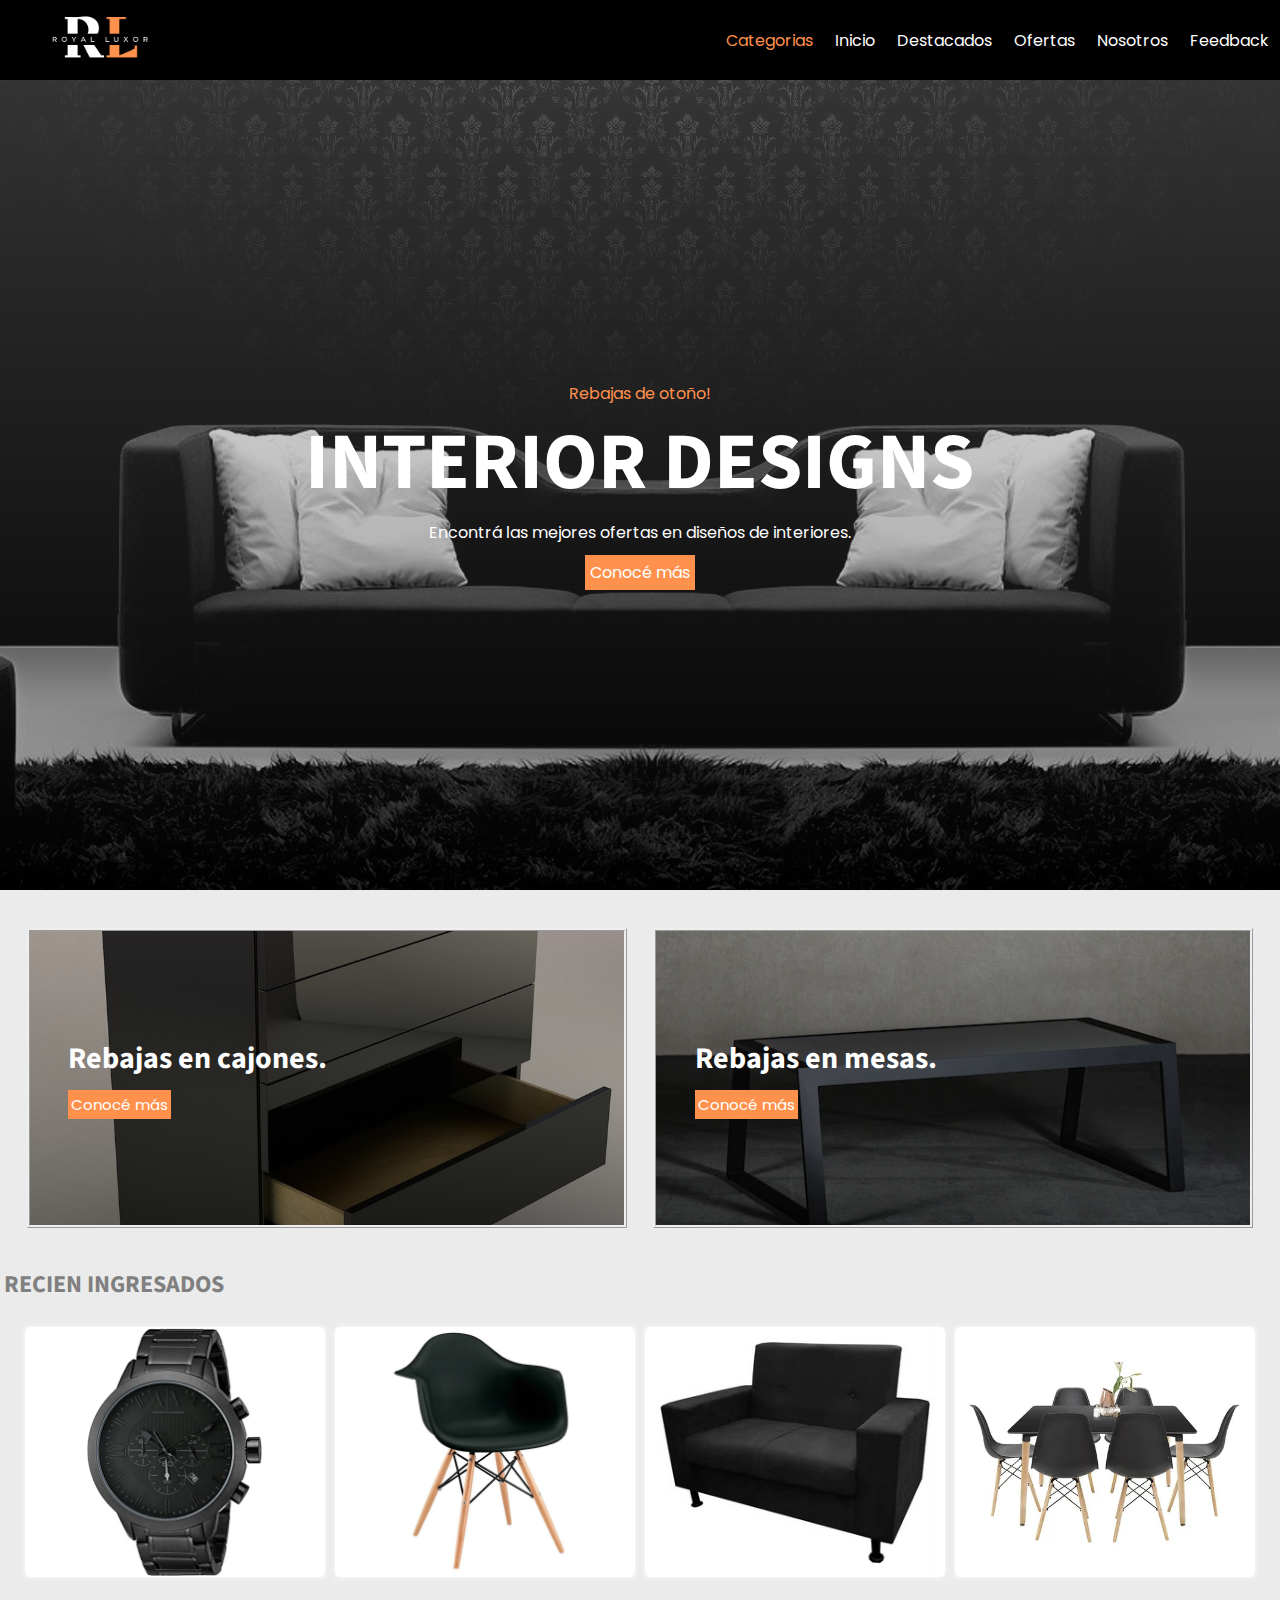
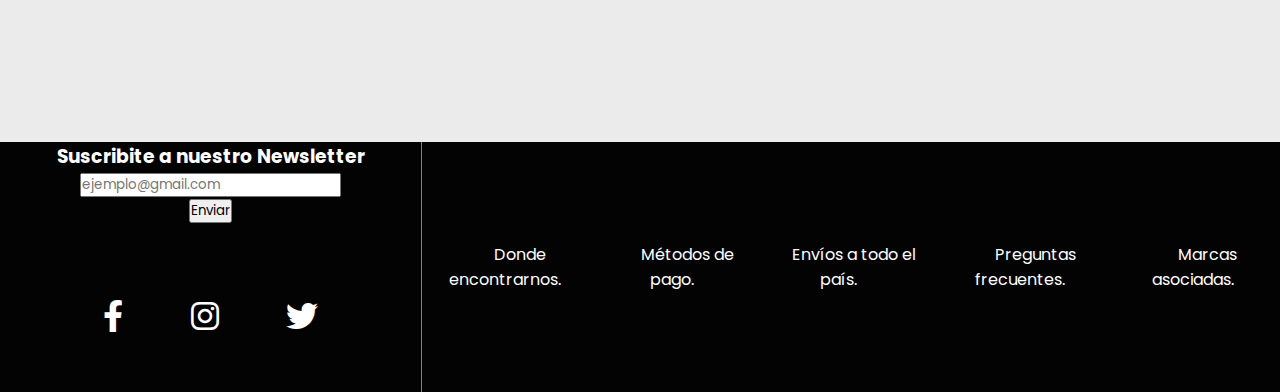
==== index.html @ 0d9951fa "Primer commit" ====
<!DOCTYPE html>
<html lang="en">

<head>
    <meta charset="UTF-8">
    <meta http-equiv="X-UA-Compatible" content="IE=edge">
    <meta name="viewport" content="width=device-width, initial-scale=1.0">
    <title>Document</title>
    <link rel="stylesheet" href="./estilos/style.css">
    <link rel="stylesheet" href="./fontawesome-free-6.1.1-web/css/all.css">
</head>

<body>
    <div class="grid-container">
        <header class="header">
            <figure>
                <a href="index.html"><img src="./img/logo.png" alt="logoNav"></a>
            </figure>
            <nav>
                <ul>
                    <li>
                        <a class="categorias" href="#">Categorias</a>
                    <li>
                        <a href="index.html">Inicio</a>
                    </li>
                    <li>
                        <a href="./secciones/destacados.html">Destacados</a>
                    </li>
                    <li>
                        <a href="./secciones/ofertas.html">Ofertas</a>
                    </li>
                    <li>
                        <a href="./secciones/nosotros.html">Nosotros</a>
                    </li>
                    <li>
                        <a href="./secciones/feedback.html">Feedback</a>
                    </li>
                </ul>
            </nav>
        </header>


        <main class="main">
            <section class="portada">
                <p class="textoArriba">Rebajas de otoño!</p>
                <h1>INTERIOR DESIGNS</h1>
                <p class="textoAbajo">Encontrá las mejores ofertas en diseños de interiores.</p>
                <a href="./secciones/destacados.html">Conocé más</a>
            </section>

            <div class="container">

                <section class="rebajas">
                    <div class="cajones">
                        <h2>Rebajas en cajones.</h2>
                        <a href="./secciones/destacados.html">Conocé más</a>
                    </div>

                    <div class="mesas">
                        <h2>Rebajas en mesas.</h2>
                        <a href="./secciones/destacados.html">Conocé más</a>
                    </div>
                </section>

                <div class="recienIngresados">
                    <h2>RECIEN INGRESADOS</h2>
                    <div class="carruselIngresados">
                        <div class="item-carrusel-1"></div>
                        <div class="item-carrusel-2"></div>
                        <div class="item-carrusel-3"></div>
                        <div class="item-carrusel-4"></div>
                    </div>
                </div>
            </div>
        </main>


        <footer class="footer">
            <div class="newsletter">
                <div class="newsletter-y-formulario">
                    <h3>Suscribite a nuestro Newsletter</h3>
                    <form action="#">
                        <label for="email">
                            <input type="email" placeholder="ejemplo@gmail.com" name="email"><br>
                            <input type="submit" value="Enviar">
                        </label>
                    </form>
                </div>

                <ul class="iconosFooter">
                    <a href=""><i class="fa-brands fa-facebook-f fa-2x"></i></a>
                    <a href=""><i class="fa-brands fa-instagram fa-2x"></i></a>
                    <a href=""><i class="fa-brands fa-twitter fa-2x"></i></a>
                </ul>
            </div>

            <ul>
                <li><a href="./secciones/nosotros.html">Donde encontrarnos.</a></li>
                <li><a href="">Métodos de pago.</a></li>
                <li><a href="">Envíos a todo el país.</a></li>
                <li><a href="">Preguntas frecuentes.</a></li>
                <li><a href="">Marcas asociadas.</a></li>
            </ul>
        </footer>
    </div>
</body>

</html>
---- estilos/style.css ----
@import url('https://fonts.googleapis.com/css2?family=Poppins:wght@200&display=swap');
@import url('https://fonts.googleapis.com/css2?family=Righteous&family=Roboto+Mono:ital,wght@1,100&family=Source+Sans+Pro:wght@300&display=swap');

:root{
    --colorNaranja: rgba(255,145,77,255);
}

*{
    padding: 0;
    margin: 0;
    box-sizing: border-box;
    font-family: 'Poppins', sans-serif;
}

body{
    background-color:#ebebeb;
}

.grid-container{
    display: grid;
    grid-template-columns: 1fr 1fr 1fr; 
    grid-template-rows: 0.4fr auto 0.5fr;
    grid-template-areas: 
    "header header header"
    "main main main"
    "footer footer footer"
    ;
}

/* ------------------- BARRA DE NAVEGACION -------------------*/

.header{
    grid-area: header;
    display: flex;
    justify-content: space-between;
    align-items: center;
    background-color: black;
    height: 80px;
    width: 100%;
    top: 0;
    position: sticky;
}

.header figure img{
    width: 200px;
    height: 200px;
}

.header nav ul{
    display: flex;
    list-style: none;
}

.header nav ul li{
    position: relative;
}

.header nav ul li::before{
    content: "";
    height: 3px;
    width: 0%;
    background: rgba(255,145,77,255);
    position: absolute;
    left: 0;
    bottom: -8px;
    transition: 0.4s ease-out;
}

.header nav ul li:hover::before{
    width: 100%;
}

.header nav ul li a{
    text-decoration: none;
    border: 1px solid black;
    color: white;
    margin: 10px;
}

.header nav ul li .categorias{
    color: var(--colorNaranja);
}

/* ------------------- BODY ------------------- */
/* -----INDEX----- */
.main{
    grid-area: main;
}

.portada{
    background-image: linear-gradient(rgba(255,255,255,0.20), rgba(0,0,0,0.500)), url(../img/portada.jpg);
    width: 100%;
    height: 90vh;
    flex-wrap: nowrap;
    background-position: bottom;
    background-repeat: no-repeat; 
    display: flex;
    flex-direction: column;
    justify-content: center;
    align-items: center;
}

.portada h1{
    display: flex;
    color: white;
    font-family: 'Source Sans Pro', sans-serif;
    font-size: 80px;
}

.portada .textoArriba{
    color: var(--colorNaranja);
}

.portada .textoAbajo{
    color: white;
}

.portada a{
    text-decoration: none;
    color: white;
    text-align: center;
    padding: 5px;
    background-color: rgba(255,145,77,255);
    margin-top: 10px;
    transition: 0.5s;
}
.portada a:hover{
    transform: scale(0.93);
}

.rebajas{
    display: flex;
    justify-content: space-evenly;
    align-items: center;
    width: 100%;
    flex-wrap: wrap;
    padding-top: 3%;
    padding-bottom: 3%;
}

.rebajas > div{
    display: flex;
    flex-direction: column;
    justify-content: center;
    align-items: flex-start;
    background-size: cover;
    background-repeat: no-repeat;
    background-position: center;
    width: 600px;
    height: 300px;
    padding-left: 3%;
    border-style: ridge;
}

.rebajas .cajones{
    background-image: linear-gradient(rgba(255,255,255,0.01), rgba(0,0,0,0.500)), url(../img/cajon.jpg);
    background-size: cover;
}

.rebajas .mesas{
    background-image: linear-gradient(rgba(255,255,255,0.01), rgba(0,0,0,0.500)), url(../img/mesa.webp);
    background-size: cover;
}

.rebajas h2{
    color: white;
    font-family: 'Source Sans Pro', sans-serif;
    font-size: 30px;
}

.rebajas a{
    text-decoration: none;
    font-size: 15px;
    color: white;
    position: bottom;
    padding: 3px;
    background-color: var(--colorNaranja);
    margin-top: 10px;
    transition: 0.5s;
}

.rebajas a:hover{
    transform: scale(0.93);
}

.carruselIngresados{
    padding-top: 20px;
    display: flex;
    justify-content: center;
    flex-flow: wrap;
}

.carruselIngresados > div{
    flex-wrap: wrap;
    width: 300px;
    height: 250px;
    background-size:contain;
    background-repeat: no-repeat;
    background-position: center;
    background-color: white;
    border: 0.5px solid white;
    margin: 5px;
    border-radius: 5px;
    box-shadow: 0px 0px 5px 0.5px ghostwhite;
    padding: 2px;
}

.recienIngresados h2{
    color: gray;
    font-family: 'Source Sans Pro', sans-serif;
    margin-left: 4px;
}

.carruselIngresados .item-carrusel-1{
    background-image: url("../img/carruselRecienIngresados/reloj.jpg");
}

.carruselIngresados .item-carrusel-2{
    background-image: url("../img/carruselRecienIngresados/silla\ minimalista.jpg");
}

.carruselIngresados .item-carrusel-3{
    background-image: url("../img/carruselRecienIngresados/sillon\ individual.jpg");
}

.carruselIngresados .item-carrusel-4{
    background-image: url("../img/carruselRecienIngresados/set\ mesa.webp");
}

/* -----DESTACADOS----- */

.mainDestacados{
    grid-area: main;
}

.containerDestacados{
    width: 100%;
    max-width: 100%;
    margin: auto;
    margin-top: 60px;
    margin-bottom: 60px;
    display: grid;
    grid-template-columns: repeat(3, 1fr);
    grid-template-rows: 500px 500px 500px;
    grid-gap: 20px;
}

.containerDestacados .galeriaDestacados div{
    width: 100%;
    height: 100%;
    background-size:contain;
    background-repeat: no-repeat;
    background-position: center;
}

.imagenDestacados1{
    background-image: url("../img/imagenesDestacados/683765007622_1.png");
}
.imagenDestacados2{
    background-image: url("../img/imagenesDestacados/aparador.jpg");
}
.imagenDestacados3{
    background-image: url("../img/imagenesDestacados/biblioteca.jpg");
}
.imagenDestacados4{
    background-image: url("../img/imagenesDestacados/cajonesMinimalistas.jpg");
}
.imagenDestacados5{
    background-image: url("../img/imagenesDestacados/mesaFlotante.jpg");
}
.imagenDestacados6{
    background-image: url("../img/imagenesDestacados/mesita.jpg");
}
.imagenDestacados7{
    background-image: url("../img/imagenesDestacados/mueblesBlanco.jpg");
}
.imagenDestacados8{
    background-image: url("../img/imagenesDestacados/repisas.jpg");
}
.imagenDestacados9{
    background-image: url("../img/imagenesDestacados/muebleBlancoMinimal.jpg");
}


/* ------------------- FOOTER ------------------- */
.footer{
    grid-area: footer;
    display: flex;
    justify-content: space-between;
    text-align: center;
    width: 100%;
    bottom: 100;
    height: 250px;
    margin-top: 100px;
}

.footer ul{
    display: flex;
    list-style: none;
}

.footer ul li a{
    text-decoration: none;
    padding: 15px;
}

.footer h3{
    color: white;
}

.footer .newsletter{
    display: flex;
    flex-direction: column;
    align-items: center;
    background-color: #040303;
    width: 33%;
    border-right: 1px solid grey;
}

.footer ul{
    display: flex;
    justify-content: start;
    align-items: center;
    list-style: none;
    background-color: #040303;
    width: 67%;
    height: 100%;
}

.footer ul li a{
    text-decoration: none;
    color: white;
}

.footer .iconosFooter {
    padding-top: 5%;
    display: flex;
    justify-content: space-around;
    align-items: center;
}

.footer .iconosFooter i{
    text-decoration: none;
    list-style: none;
    color: white;
}

.footer .iconosFooter i:hover{
    color: var(--colorNaranja);
    transition: 0.5s ease-out;
}

.carruselIngresados > div:hover{
    box-shadow: 0 0 10px rgba(0 , 0, 0, 0.20);
}

/* ------------------- MEDIA QUERIES ------------------- */

@media screen and (max-width:816px) {
    
    .header{
        flex-direction: column;
        align-items: center;
        height: auto;
        position: relative;
    }

    .header nav ul{
        flex-direction: column;
    }

    .header nav ul li{
        display: flex;
        width: 100vw;
    }

    .header figure img{
        width: 190px;
        height: 190px;
    }

    .header nav ul li a{
        padding: 2px;
        background-color:rgba(255,145,77,255);
        width: 100%;
        text-align: center;
        border-radius: 15px;
    }
    .header nav ul li a:active{
        transform: scale(0.97);
    }

    .header nav ul li .categorias{
        background-color: white;
        color: black;
    }

    .portada h1{
        font-size: 60px;
    }

    .rebajas{
        display: flex;
        flex-direction: column;
        align-items: center;
    }

    .rebajas > div{
        width: 400px;
        height: 200px;
    }

    .rebajas h2{
        font-size: 20px;
    }

    .rebajas a{
        font-size: 10px;
    }

    .recienIngresados h2{
        font-size: 25px;
    }

    .carruselIngresados > div{
        padding-bottom: 2px;
        display: flex;
        width: 250px;
        height: 200px;
    }

    .footer{
        flex-direction: column;
        justify-content: center;
        height: auto;
    }

    .footer ul{
        padding-top: 1%;
        flex-direction: column;
        justify-content: center;
        width: 100%;
    }

    .footer ul li{
        display: flex;
    }

    .footer .newsletter{
        padding-top: 1%;
        width: auto;
    }

    .footer .iconosFooter {
        flex-direction: row;
        width: 40%;
        align-items: center;
        padding-top: 2%;
        padding-bottom: 3%;
    }
 }


 @media screen and (max-width:620px) {
     .galeriaDestacados{
        padding-top: 5px;
        width: 100%;
     }

    .galeriaDestacados > div{
        width: 250px;
        height: 250px;
    }
 }


 @media screen and (max-width:480px){
    .portada h1{
        font-size: 40px;
    }

    .rebajas > div{
        width: 350px;
        height: 175px;
    }
}


@media screen and (max-width:417px){
    .portada .textoAbajo{
        text-align: center;
    }
}
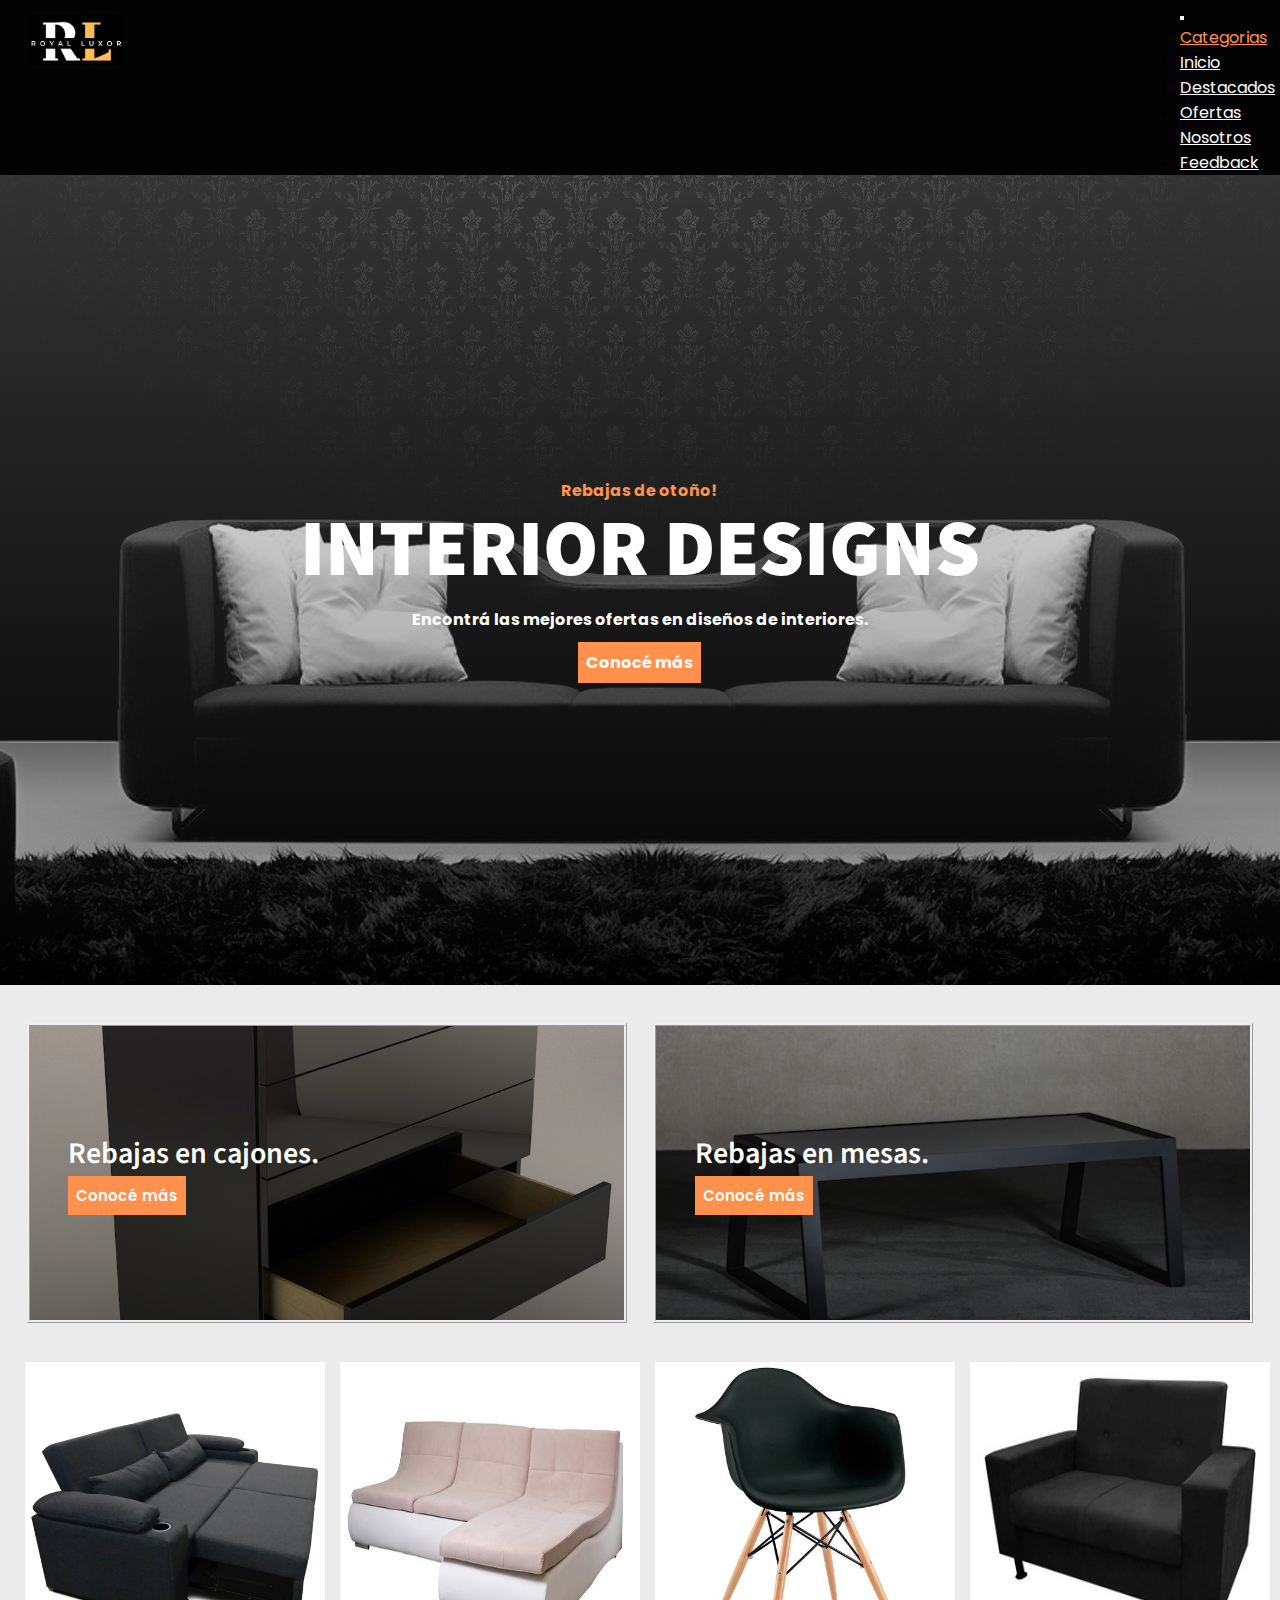
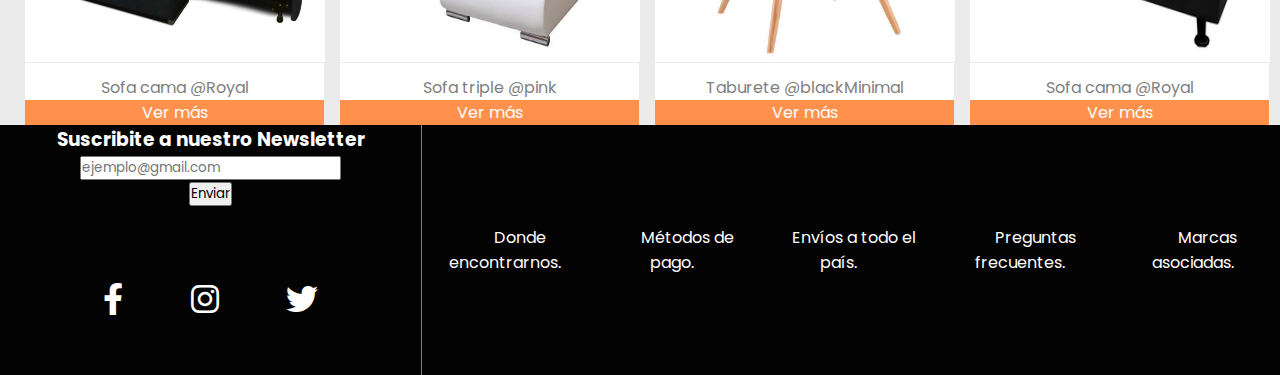
==== commit 315db561: "aplicando boostrap y mas" ====
--- a/index.html
+++ b/index.html
@@ -6,6 +6,8 @@
     <meta http-equiv="X-UA-Compatible" content="IE=edge">
     <meta name="viewport" content="width=device-width, initial-scale=1.0">
     <title>Document</title>
+    <link href="https://cdn.jsdelivr.net/npm/bootstrap@5.2.0-beta1/dist/css/bootstrap.min.css" rel="stylesheet"
+        integrity="sha384-0evHe/X+R7YkIZDRvuzKMRqM+OrBnVFBL6DOitfPri4tjfHxaWutUpFmBp4vmVor" crossorigin="anonymous">
     <link rel="stylesheet" href="./estilos/style.css">
     <link rel="stylesheet" href="./fontawesome-free-6.1.1-web/css/all.css">
 </head>
@@ -13,32 +15,47 @@
 <body>
     <div class="grid-container">
         <header class="header">
-            <figure>
-                <a href="index.html"><img src="./img/logo.png" alt="logoNav"></a>
-            </figure>
-            <nav>
-                <ul>
-                    <li>
-                        <a class="categorias" href="#">Categorias</a>
-                    <li>
-                        <a href="index.html">Inicio</a>
-                    </li>
-                    <li>
-                        <a href="./secciones/destacados.html">Destacados</a>
-                    </li>
-                    <li>
-                        <a href="./secciones/ofertas.html">Ofertas</a>
-                    </li>
-                    <li>
-                        <a href="./secciones/nosotros.html">Nosotros</a>
-                    </li>
-                    <li>
-                        <a href="./secciones/feedback.html">Feedback</a>
-                    </li>
-                </ul>
+            <a href="./index.html">
+                <img src="./img/logoSobreNegro.png" alt="">
+            </a>
+            <nav class="navbar navbar-expand-lg">
+                <div class="container-fluid">
+                    <button class="navbar-toggler bg-light" id="boton" type="button" data-bs-toggle="collapse"
+                        data-bs-target="#navbarNav" aria-controls="navbarNav" aria-expanded="false"
+                        aria-label="Toggle navigation">
+                        <span class="navbar-toggler-icon"></span>
+                    </button>
+                    <div class="collapse navbar-collapse" id="navbarNav">
+                        <ul class="navbar-nav">
+                            <li class="nav-item">
+                                <a class="nav-link active" id="link-a-navbar-categorias" aria-current="page"
+                                    href="#">Categorias</a>
+                            </li>
+                            <li class="nav-item">
+                                <a class="nav-link active" id="link-a-navbar" aria-current="page"
+                                    href="./index.html">Inicio</a>
+                            </li>
+                            <li class="nav-item">
+                                <a class="nav-link active" id="link-a-navbar" aria-current="page"
+                                    href="./secciones/destacados.html">Destacados</a>
+                            </li>
+                            <li class="nav-item">
+                                <a class="nav-link active" id="link-a-navbar" aria-current="page"
+                                    href="./secciones/ofertas.html">Ofertas</a>
+                            </li>
+                            <li class="nav-item">
+                                <a class="nav-link active" id="link-a-navbar" aria-current="page"
+                                    href="./secciones/nosotros.html">Nosotros</a>
+                            </li>
+                            <li class="nav-item">
+                                <a class="nav-link active" id="link-a-navbar" aria-current="page"
+                                    href="./secciones/feedback.html">Feedback</a>
+                            </li>
+                        </ul>
+                    </div>
+                </div>
             </nav>
         </header>
-
 
         <main class="main">
             <section class="portada">
@@ -48,8 +65,7 @@
                 <a href="./secciones/destacados.html">Conocé más</a>
             </section>
 
-            <div class="container">
-
+            <div class="container-xxl">
                 <section class="rebajas">
                     <div class="cajones">
                         <h2>Rebajas en cajones.</h2>
@@ -62,16 +78,126 @@
                     </div>
                 </section>
 
-                <div class="recienIngresados">
-                    <h2>RECIEN INGRESADOS</h2>
-                    <div class="carruselIngresados">
-                        <div class="item-carrusel-1"></div>
-                        <div class="item-carrusel-2"></div>
-                        <div class="item-carrusel-3"></div>
-                        <div class="item-carrusel-4"></div>
-                    </div>
+
+                <div class="carrusel-index">
+                    <ul>
+                        <li>
+                            <img src="img/carruselRecienIngresados/cama-matrimonio.webp">
+                            <div class="descripcion-carrusel">
+                                <p>Sofa cama @Royal</p>
+                                <a href="">Ver más</a>
+                            </div>
+                        </li>
+                        <li>
+                            <img src="img/carruselRecienIngresados/sofa-triple-rosa.jpg">
+                            <div class="descripcion-carrusel">
+                                <p>Sofa triple @pink</p>
+                                <a href="">Ver más</a>
+                            </div>
+                        </li>
+                        <li>
+                            <img src="img/carruselRecienIngresados/silla minimalista.jpg">
+                            <div class="descripcion-carrusel">
+                                <p>Taburete @blackMinimal</p>
+                                <a href="">Ver más</a>
+                            </div>
+                        </li>
+                        <li>
+                            <img src="img/carruselRecienIngresados/sillon individual.jpg">
+                            <div class="descripcion-carrusel">
+                                <p>Sofa cama @Royal</p>
+                                <a href="">Ver más</a>
+                            </div>
+                        </li>
+                        <li>
+                            <img src="img/carruselRecienIngresados/sofa-cama-marron.jpg">
+                            <div class="descripcion-carrusel">
+                                <p>Sofa cama @Royal</p>
+                                <a href="">Ver más</a>
+                            </div>
+                        </li>
+                        <li>
+                            <img src="img/carruselRecienIngresados/tabureteMinimalista.png">
+                            <div class="descripcion-carrusel">
+                                <p>Sofa cama @Royal</p>
+                                <a href="">Ver más</a>
+                            </div>
+                        </li>
+                        <li>
+                            <img src="img/carruselRecienIngresados/silla-azul.jpg">
+                            <div class="descripcion-carrusel">
+                                <p>Sofa cama @Royal</p>
+                                <a href="">Ver más</a>
+                            </div>
+                        </li>
+                        <li>
+                            <img src="img/carruselRecienIngresados/silla-negra.webp">
+                            <div class="descripcion-carrusel">
+                                <p>Sofa cama @Royal</p>
+                                <a href="">Ver más</a>
+                            </div>
+                        </li>
+                        <li>
+                            <img src="img/carruselRecienIngresados/silla-tapizada.webp">
+                            <div class="descripcion-carrusel">
+                                <p>Sofa cama @Royal</p>
+                                <a href="">Ver más</a>
+                            </div>
+                        </li>
+                        <li>
+                            <img src="img/carruselRecienIngresados/sillon-negro.jpg">
+                            <div class="descripcion-carrusel">
+                                <p>Sofa cama @Royal</p>
+                                <a href="">Ver más</a>
+                            </div>
+                        </li>
+                        <li>
+                            <img src="img/carruselRecienIngresados/sillon-pequeño.webp">
+                            <div class="descripcion-carrusel">
+                                <p>Sofa cama @Royal</p>
+                                <a href="">Ver más</a>
+                            </div>
+                        </li>
+                        <li>
+                            <img src="img/carruselRecienIngresados/sillon-semigris.jpg">
+                            <div class="descripcion-carrusel">
+                                <p>Sofa cama @Royal</p>
+                                <a href="">Ver más</a>
+                            </div>
+                        </li>
+                        <li>
+                            <img src="img/carruselRecienIngresados/D_NQ_NP_747600-MLM48067577237_102021-O.jpg">
+                            <div class="descripcion-carrusel">
+                                <p>Sofa cama @Royal</p>
+                                <a href="">Ver más</a>
+                            </div>
+                        </li>
+                        <li>
+                            <img src="img/carruselRecienIngresados/cama-matrimonio.webp">
+                            <div class="descripcion-carrusel">
+                                <p>Sofa cama @Royal</p>
+                                <a href="">Ver más</a>
+                            </div>
+                        </li>
+                        <li>
+                            <img src="img/carruselRecienIngresados/sofa-cama-marron.jpg">
+                            <div class="descripcion-carrusel">
+                                <p>Sofa cama @Royal</p>
+                                <a href="">Ver más</a>
+                            </div>
+                        </li>
+                        <li>
+                            <img src="img/carruselRecienIngresados/sofa-doble.jpg">
+                            <div class="descripcion-carrusel">
+                                <p>Sofa cama @Royal</p>
+                                <a href="">Ver más</a>
+                            </div>
+                        </li>
+                    </ul>
                 </div>
+
             </div>
+
         </main>
 
 
@@ -103,6 +229,14 @@
             </ul>
         </footer>
     </div>
+
+
+
+    <script src="https://cdn.jsdelivr.net/npm/bootstrap@5.2.0-beta1/dist/js/bootstrap.bundle.min.js"
+        integrity="sha384-pprn3073KE6tl6bjs2QrFaJGz5/SUsLqktiwsUTF55Jfv3qYSDhgCecCxMW52nD2"
+        crossorigin="anonymous"></script>
+
+
 </body>
 
 </html>--- a/estilos/style.css
+++ b/estilos/style.css
@@ -1,134 +1,133 @@
 @import url('https://fonts.googleapis.com/css2?family=Poppins:wght@200&display=swap');
 @import url('https://fonts.googleapis.com/css2?family=Righteous&family=Roboto+Mono:ital,wght@1,100&family=Source+Sans+Pro:wght@300&display=swap');
 
-:root{
-    --colorNaranja: rgba(255,145,77,255);
-}
-
-*{
+:root {
+    --colorNaranja: rgba(255, 145, 77, 255);
+    --colorNegro: #040303;
+}
+
+* {
     padding: 0;
     margin: 0;
     box-sizing: border-box;
     font-family: 'Poppins', sans-serif;
 }
 
-body{
-    background-color:#ebebeb;
-}
-
-.grid-container{
+body {
+    background-color: #ebebeb;
+}
+
+.grid-container {
     display: grid;
-    grid-template-columns: 1fr 1fr 1fr; 
+    grid-template-columns: 1fr 1fr 1fr;
     grid-template-rows: 0.4fr auto 0.5fr;
-    grid-template-areas: 
-    "header header header"
-    "main main main"
-    "footer footer footer"
+    grid-template-areas:
+        "header header header"
+        "main main main"
+        "footer footer footer"
     ;
 }
 
-/* ------------------- BARRA DE NAVEGACION -------------------*/
-
-.header{
+/* ----------------------------------------------------- BARRA DE NAVEGACION -----------------------------------------------------*/
+.header {
     grid-area: header;
+    background-color: var(--colorNegro);
     display: flex;
     justify-content: space-between;
-    align-items: center;
-    background-color: black;
-    height: 80px;
-    width: 100%;
-    top: 0;
-    position: sticky;
-}
-
-.header figure img{
-    width: 200px;
-    height: 200px;
-}
-
-.header nav ul{
-    display: flex;
-    list-style: none;
-}
-
-.header nav ul li{
+}
+
+.navbar-nav li a {
+    margin-right: 5px;
+    font-family: 'Poppins', sans-serif;
+}
+
+.header img {
+    width: 93px;
+    height: 50px;
+    margin: 15px 30px;
+}
+
+#link-a-navbar {
+    color: white;
+}
+
+#link-a-navbar-categorias {
+    color: var(--colorNaranja);
+}
+
+.header nav ul li {
     position: relative;
 }
 
-.header nav ul li::before{
+.header nav ul li a::before {
     content: "";
-    height: 3px;
+    height: 2px;
     width: 0%;
-    background: rgba(255,145,77,255);
+    background: rgba(255, 145, 77, 255);
     position: absolute;
     left: 0;
-    bottom: -8px;
-    transition: 0.4s ease-out;
-}
-
-.header nav ul li:hover::before{
-    width: 100%;
-}
-
-.header nav ul li a{
-    text-decoration: none;
-    border: 1px solid black;
-    color: white;
-    margin: 10px;
-}
-
-.header nav ul li .categorias{
-    color: var(--colorNaranja);
-}
-
-/* ------------------- BODY ------------------- */
-/* -----INDEX----- */
-.main{
+    bottom: -3px;
+    transition: 0.2s ease-out;
+}
+
+.header nav ul li a:hover::before {
+    width: 100%;
+}
+
+/* ----------------------------------------------------------- BODY ----------------------------------------------------------- */
+/* ------------------------INDEX------------------------ */
+.main {
     grid-area: main;
 }
 
-.portada{
-    background-image: linear-gradient(rgba(255,255,255,0.20), rgba(0,0,0,0.500)), url(../img/portada.jpg);
+.portada {
+    background-image: linear-gradient(rgba(255, 255, 255, 0.20), rgba(0, 0, 0, 0.500)), url(../img/portada.jpg);
     width: 100%;
     height: 90vh;
     flex-wrap: nowrap;
     background-position: bottom;
-    background-repeat: no-repeat; 
+    background-repeat: no-repeat;
     display: flex;
     flex-direction: column;
     justify-content: center;
     align-items: center;
 }
 
-.portada h1{
+.portada h1 {
     display: flex;
     color: white;
     font-family: 'Source Sans Pro', sans-serif;
+    font-weight: 900;
     font-size: 80px;
 }
 
-.portada .textoArriba{
+.portada .textoArriba {
     color: var(--colorNaranja);
-}
-
-.portada .textoAbajo{
-    color: white;
-}
-
-.portada a{
+    margin-bottom: -10px;
+    font-weight: bold;
+}
+
+.portada .textoAbajo {
+    color: white;
+    font-weight: bold;
+}
+
+.portada a {
     text-decoration: none;
     color: white;
     text-align: center;
-    padding: 5px;
-    background-color: rgba(255,145,77,255);
+    padding: 8px;
+    background-color: var(--colorNaranja);
     margin-top: 10px;
     transition: 0.5s;
-}
-.portada a:hover{
+    font-weight: bold;
+}
+
+.portada a:hover {
     transform: scale(0.93);
 }
 
-.rebajas{
+.rebajas {
     display: flex;
     justify-content: space-evenly;
     align-items: center;
@@ -138,7 +137,7 @@
     padding-bottom: 3%;
 }
 
-.rebajas > div{
+.rebajas>div {
     display: flex;
     flex-direction: column;
     justify-content: center;
@@ -152,138 +151,240 @@
     border-style: ridge;
 }
 
-.rebajas .cajones{
-    background-image: linear-gradient(rgba(255,255,255,0.01), rgba(0,0,0,0.500)), url(../img/cajon.jpg);
+.rebajas .cajones {
+    background-image: linear-gradient(rgba(255, 255, 255, 0.01), rgba(0, 0, 0, 0.500)), url(../img/cajon.jpg);
     background-size: cover;
 }
 
-.rebajas .mesas{
-    background-image: linear-gradient(rgba(255,255,255,0.01), rgba(0,0,0,0.500)), url(../img/mesa.webp);
+.rebajas .mesas {
+    background-image: linear-gradient(rgba(255, 255, 255, 0.01), rgba(0, 0, 0, 0.500)), url(../img/mesa.webp);
     background-size: cover;
 }
 
-.rebajas h2{
+.rebajas h2 {
     color: white;
     font-family: 'Source Sans Pro', sans-serif;
     font-size: 30px;
-}
-
-.rebajas a{
+    font-weight: 600;
+}
+
+.rebajas a {
     text-decoration: none;
     font-size: 15px;
+    font-weight: 600;
     color: white;
     position: bottom;
-    padding: 3px;
+    padding: 8px;
     background-color: var(--colorNaranja);
-    margin-top: 10px;
+    margin-top: 1px;
     transition: 0.5s;
 }
 
-.rebajas a:hover{
+.rebajas a:hover {
     transform: scale(0.93);
 }
 
-.carruselIngresados{
-    padding-top: 20px;
-    display: flex;
+.carrusel-index {
+    padding: 0px 25px;
+    width: 100%;
+    height: auto;
+    overflow: hidden;
+}
+
+.carrusel-index p {
+    background-color: white;
+    color: gray;
+    text-align: center;
+    margin-top: 12px;
+}
+
+.descripcion-carrusel{
+    background-color: white;
+    width: 95%;
+    border-top: 1px solid rgba(51, 51, 51, .1);
+}
+
+.carrusel-index a {
+    text-decoration: none;
+    color: white;
+    text-align: center;
+    background-color: var(--colorNaranja);
+    display: flex;
+    flex-direction: column;
     justify-content: center;
-    flex-flow: wrap;
-}
-
-.carruselIngresados > div{
-    flex-wrap: wrap;
+}
+
+.carrusel-index ul {
+    display: flex;
+    animation: velocidad-carrusel-index 60s infinite alternate linear;
+    width: 400%;
+}
+
+.carrusel-index li {
+    width: 50%;
+    list-style: none;
+}
+
+.carrusel-index img {
     width: 300px;
-    height: 250px;
-    background-size:contain;
-    background-repeat: no-repeat;
-    background-position: center;
-    background-color: white;
-    border: 0.5px solid white;
-    margin: 5px;
-    border-radius: 5px;
-    box-shadow: 0px 0px 5px 0.5px ghostwhite;
-    padding: 2px;
-}
-
-.recienIngresados h2{
-    color: gray;
-    font-family: 'Source Sans Pro', sans-serif;
-    margin-left: 4px;
-}
-
-.carruselIngresados .item-carrusel-1{
-    background-image: url("../img/carruselRecienIngresados/reloj.jpg");
-}
-
-.carruselIngresados .item-carrusel-2{
-    background-image: url("../img/carruselRecienIngresados/silla\ minimalista.jpg");
-}
-
-.carruselIngresados .item-carrusel-3{
-    background-image: url("../img/carruselRecienIngresados/sillon\ individual.jpg");
-}
-
-.carruselIngresados .item-carrusel-4{
-    background-image: url("../img/carruselRecienIngresados/set\ mesa.webp");
-}
-
-/* -----DESTACADOS----- */
-
-.mainDestacados{
+    height: 300px;
+    display: block;
+    cursor: pointer;
+    margin-right: 15px;
+}
+
+@keyframes velocidad-carrusel-index {
+    0% {
+        margin-left: 0%;
+    }
+
+    10% {
+        margin-left: -10%;
+    }
+
+    20% {
+        margin-left: -20%;
+    }
+
+    40% {
+        margin-left: -40%;
+    }
+
+    50% {
+        margin-left: -50%;
+    }
+
+    70% {
+        margin-left: -70%;
+    }
+
+    90% {
+        margin-left: -90%;
+    }
+
+    100% {
+        margin-left: -100%;
+    }
+}
+
+
+/* ------------------------DESTACADOS------------------------ */
+
+.mainDestacados {
     grid-area: main;
 }
 
-.containerDestacados{
-    width: 100%;
-    max-width: 100%;
-    margin: auto;
+.container-main-destacados {
+    width: 100%;
+    max-width: 1100px;
+    margin:auto;
     margin-top: 60px;
     margin-bottom: 60px;
     display: grid;
     grid-template-columns: repeat(3, 1fr);
-    grid-template-rows: 500px 500px 500px;
+    grid-template-rows: repeat(4, 320px);
     grid-gap: 20px;
 }
 
-.containerDestacados .galeriaDestacados div{
+.container-main-destacados .box-img-destacados figure {
     width: 100%;
     height: 100%;
-    background-size:contain;
-    background-repeat: no-repeat;
-    background-position: center;
-}
-
-.imagenDestacados1{
-    background-image: url("../img/imagenesDestacados/683765007622_1.png");
-}
-.imagenDestacados2{
-    background-image: url("../img/imagenesDestacados/aparador.jpg");
-}
-.imagenDestacados3{
-    background-image: url("../img/imagenesDestacados/biblioteca.jpg");
-}
-.imagenDestacados4{
-    background-image: url("../img/imagenesDestacados/cajonesMinimalistas.jpg");
-}
-.imagenDestacados5{
-    background-image: url("../img/imagenesDestacados/mesaFlotante.jpg");
-}
-.imagenDestacados6{
-    background-image: url("../img/imagenesDestacados/mesita.jpg");
-}
-.imagenDestacados7{
-    background-image: url("../img/imagenesDestacados/mueblesBlanco.jpg");
-}
-.imagenDestacados8{
-    background-image: url("../img/imagenesDestacados/repisas.jpg");
-}
-.imagenDestacados9{
-    background-image: url("../img/imagenesDestacados/muebleBlancoMinimal.jpg");
+    cursor: pointer;
+    overflow: hidden;
+    border-radius: 6px;
+    box-shadow: 0px 15px 25px rgba(0, 0, 0, 0.20);
+    position: relative;
+    cursor: pointer;
+    overflow: hidden;
+}
+
+.container-main-destacados .box-img-destacados img {
+    width: 100%;
+    height: 100%;
+    object-fit: cover;
+}
+
+.box-img-destacados>figure::before {
+    content: "";
+    position: absolute;
+    top: 0;
+    bottom: 0;
+    left: 0;
+    right: 0;
+    background-color: rgba(0, 0, 0, 0.80);
+    transform: scaleX(0);
+    transition: transform .4s;
+}
+
+.box-img-destacados>figure:hover::before {
+    transform: scaleX(1);
+    content: "";
+    color: white;
+    font-family: 'Poppins', sans-serif;
+    font-weight: bolder;
+    text-shadow: 10px;
+    text-align: center;
+    display: flex;
+    padding: 0 1rem;
+    flex-direction: column;
+    justify-content: center;
+}
+
+.box-img-destacados>.destacados-imagen1:hover::before {
+    content: "Sillon @Royal, cubierto de cuero 100% sintetico. Su confortabilidad y comodidad, ofrecen una experiencia unica.";
+}
+
+.box-img-destacados>.destacados-imagen2:hover::before {
+    content: "Aparador pequeño, originalmente diseñado para habitaciones o salas de estar.";
+}
+
+.box-img-destacados>.destacados-imagen3:hover::before {
+    content: "Biblioteca de madera, ideal para salas con diseño minimalista.";
+}
+
+.box-img-destacados>.destacados-imagen4:hover::before {
+    content: "Set de living completo, listo para darle a tu casa un toque sobrio y elegante. ";
+}
+
+.box-img-destacados>.destacados-imagen5:hover::before {
+    content: "Mesa ratona @Bambú, pensada para todo tipo de usos y ambientes.";
+}
+
+.box-img-destacados>.destacados-imagen6:hover::before {
+    content: "Aparador @Natural, diseñado artesanalmente y con elementos 100% reciclados.";
+}
+
+.box-img-destacados>.destacados-imagen7:hover::before {
+    content: "Sillon gama @Nova. Posee un tapizado que te brinda máxima durabilidad, resistencia y es muy agradable al tacto.";
+}
+
+.box-img-destacados>.destacados-imagen8:hover::before {
+    content: "Sofá de oficina, fabricado con materiales nobles y de alta resistencia, permiten un uso intensivo diario sin problemas.";
+}
+
+.container-main-destacados .box-img-destacados:nth-child(1) {
+    grid-column-start: span 2;
+}
+
+.container-main-destacados .box-img-destacados:nth-child(3) {
+    grid-row-start: span 2;
+}
+
+.container-main-destacados .box-img-destacados:nth-child(4) {
+    grid-column-start: span 2;
+}
+
+.container-main-destacados .box-img-destacados:nth-child(8) {
+    grid-column-start: span 2;
+}
+
+.container-main-destacados .box-img-destacados .imagen-living-destacados {
+    object-position: bottom;
 }
 
 
 /* ------------------- FOOTER ------------------- */
-.footer{
+.footer {
     grid-area: footer;
     display: flex;
     justify-content: space-between;
@@ -291,43 +392,42 @@
     width: 100%;
     bottom: 100;
     height: 250px;
-    margin-top: 100px;
-}
-
-.footer ul{
+}
+
+.footer ul {
     display: flex;
     list-style: none;
 }
 
-.footer ul li a{
+.footer ul li a {
     text-decoration: none;
     padding: 15px;
 }
 
-.footer h3{
-    color: white;
-}
-
-.footer .newsletter{
+.footer h3 {
+    color: white;
+}
+
+.footer .newsletter {
     display: flex;
     flex-direction: column;
     align-items: center;
-    background-color: #040303;
+    background-color: var(--colorNegro);
     width: 33%;
     border-right: 1px solid grey;
 }
 
-.footer ul{
+.footer ul {
     display: flex;
     justify-content: start;
     align-items: center;
     list-style: none;
-    background-color: #040303;
+    background-color: var(--colorNegro);
     width: 67%;
     height: 100%;
 }
 
-.footer ul li a{
+.footer ul li a {
     text-decoration: none;
     color: white;
 }
@@ -339,114 +439,205 @@
     align-items: center;
 }
 
-.footer .iconosFooter i{
+.footer .iconosFooter i {
     text-decoration: none;
     list-style: none;
     color: white;
 }
 
-.footer .iconosFooter i:hover{
+.footer .iconosFooter i:hover {
     color: var(--colorNaranja);
     transition: 0.5s ease-out;
 }
 
-.carruselIngresados > div:hover{
-    box-shadow: 0 0 10px rgba(0 , 0, 0, 0.20);
+.carruselIngresados>div:hover {
+    box-shadow: 0 0 10px rgba(0, 0, 0, 0.20);
 }
 
 /* ------------------- MEDIA QUERIES ------------------- */
 
-@media screen and (max-width:816px) {
-    
-    .header{
+@media screen and (max-width:991px) {
+    .header {
         flex-direction: column;
         align-items: center;
         height: auto;
         position: relative;
     }
 
-    .header nav ul{
+    .header nav ul {
         flex-direction: column;
     }
 
-    .header nav ul li{
+    .header nav ul li {
         display: flex;
         width: 100vw;
     }
 
-    .header figure img{
+    .header nav ul li {
+        margin-top: 4px;
+    }
+
+    .header figure img {
         width: 190px;
         height: 190px;
     }
 
-    .header nav ul li a{
-        padding: 2px;
-        background-color:rgba(255,145,77,255);
+    .header nav ul li a {
+        padding: 5px;
+        background-color: rgba(255, 145, 77, 255);
         width: 100%;
         text-align: center;
-        border-radius: 15px;
-    }
-    .header nav ul li a:active{
+    }
+
+    .header nav ul li a:active {
         transform: scale(0.97);
     }
 
-    .header nav ul li .categorias{
+    .header nav ul li #link-a-navbar-categorias {
         background-color: white;
         color: black;
     }
-
-    .portada h1{
+}
+
+@media screen and (max-width:1310px) {
+    .descripcion-carrusel {
+        width: 95%;
+    }
+}
+
+@media screen and (max-width:1138px){
+    .container-main-destacados {
+        grid-template-columns: repeat(2, 1fr);
+        grid-template-rows: repeat(4, 320px);
+    }
+
+
+    .container-main-destacados .box-img-destacados:nth-child(1) {
+        grid-column-start: span 1;
+    }
+    
+    .container-main-destacados .box-img-destacados:nth-child(3) {
+        grid-row-start: span 1;
+    }
+    
+    .container-main-destacados .box-img-destacados:nth-child(4) {
+        grid-column-start: span 1;
+    }
+    
+    .container-main-destacados .box-img-destacados:nth-child(8) {
+        grid-column-start: span 1;
+    }
+    
+    .container-main-destacados .box-img-destacados .imagen-living-destacados {
+        object-position: bottom;
+    }
+}
+
+@media screen and (max-width:816px) {
+
+    .header {
+        flex-direction: column;
+        align-items: center;
+        height: auto;
+        position: relative;
+    }
+
+    .header nav ul {
+        flex-direction: column;
+    }
+
+    .header nav ul li {
+        display: flex;
+        width: 100vw;
+    }
+
+    .header nav ul li {
+        margin-top: 4px;
+    }
+
+    .header figure img {
+        width: 190px;
+        height: 190px;
+    }
+
+    .header nav ul li a {
+        padding: 5px;
+        background-color: rgba(255, 145, 77, 255);
+        width: 100%;
+        text-align: center;
+    }
+
+    .header nav ul li a:active {
+        transform: scale(0.97);
+    }
+
+    .header nav ul li #link-a-navbar-categorias {
+        background-color: white;
+        color: black;
+    }
+
+    .portada h1 {
         font-size: 60px;
     }
 
-    .rebajas{
+    .rebajas {
         display: flex;
         flex-direction: column;
         align-items: center;
     }
 
-    .rebajas > div{
+    .rebajas>div {
         width: 400px;
         height: 200px;
     }
 
-    .rebajas h2{
+    .rebajas h2 {
         font-size: 20px;
     }
 
-    .rebajas a{
+    .rebajas a {
         font-size: 10px;
     }
 
-    .recienIngresados h2{
+    .recienIngresados h2 {
         font-size: 25px;
     }
 
-    .carruselIngresados > div{
-        padding-bottom: 2px;
-        display: flex;
-        width: 250px;
+    .carrusel-index img {
+        width: 200px;
         height: 200px;
     }
 
-    .footer{
+    .descripcion-carrusel {
+        width: 93%;
+    }
+
+    .carrusel-index p {
+        font-size: 15px;
+    }
+
+    .carrusel-index ul {
+        animation: velocidad-carrusel-index 30s infinite alternate linear;
+    }
+
+    .footer {
         flex-direction: column;
         justify-content: center;
         height: auto;
     }
 
-    .footer ul{
+    .footer ul {
         padding-top: 1%;
         flex-direction: column;
         justify-content: center;
         width: 100%;
     }
 
-    .footer ul li{
+    .footer ul li {
         display: flex;
     }
 
-    .footer .newsletter{
+    .footer .newsletter {
         padding-top: 1%;
         width: auto;
     }
@@ -458,39 +649,35 @@
         padding-top: 2%;
         padding-bottom: 3%;
     }
- }
-
-
- @media screen and (max-width:620px) {
-     .galeriaDestacados{
+}
+
+@media screen and (max-width:620px) {
+    .galeriaDestacados {
         padding-top: 5px;
         width: 100%;
-     }
-
-    .galeriaDestacados > div{
+    }
+
+    .galeriaDestacados>div {
         width: 250px;
         height: 250px;
     }
- }
-
-
- @media screen and (max-width:480px){
-    .portada h1{
+}
+
+
+@media screen and (max-width:480px) {
+    .portada h1 {
         font-size: 40px;
     }
 
-    .rebajas > div{
+    .rebajas>div {
         width: 350px;
         height: 175px;
     }
 }
 
 
-@media screen and (max-width:417px){
-    .portada .textoAbajo{
+@media screen and (max-width:417px) {
+    .portada .textoAbajo {
         text-align: center;
     }
-}
-
-
-
+}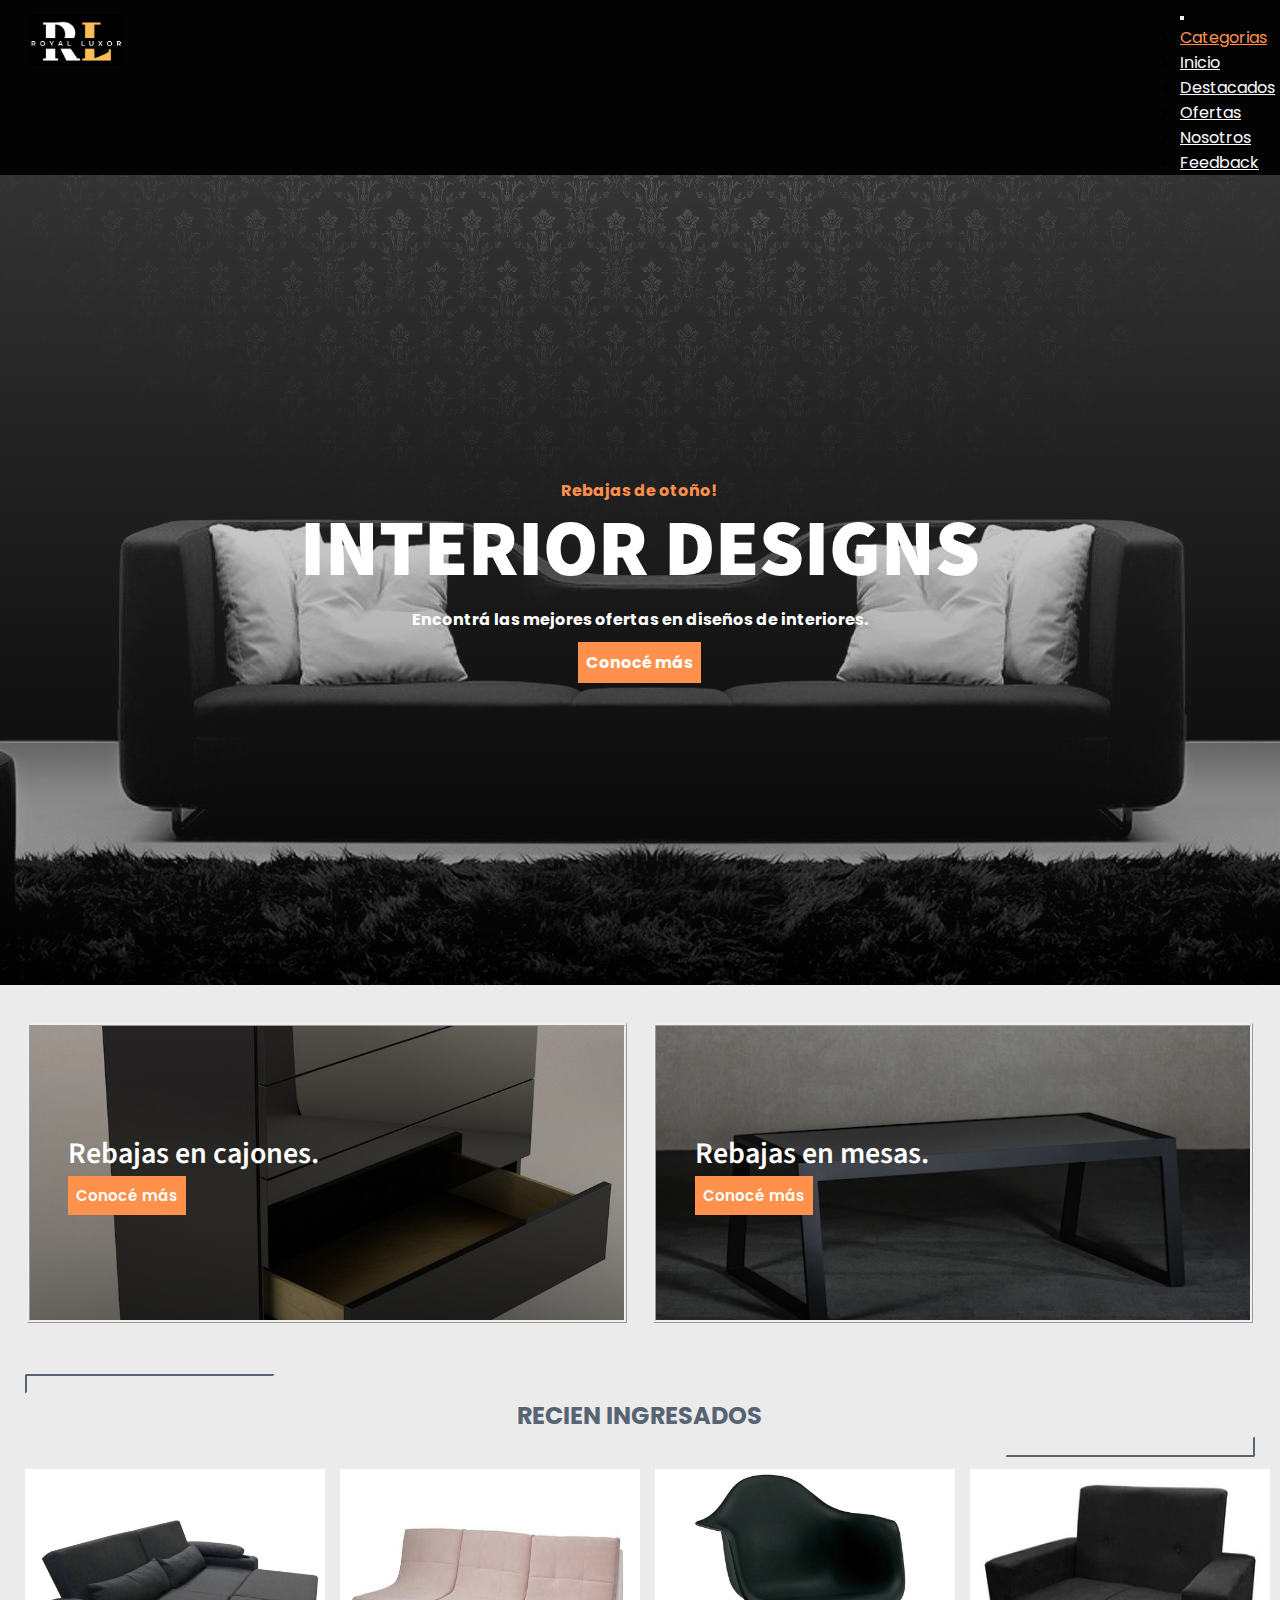
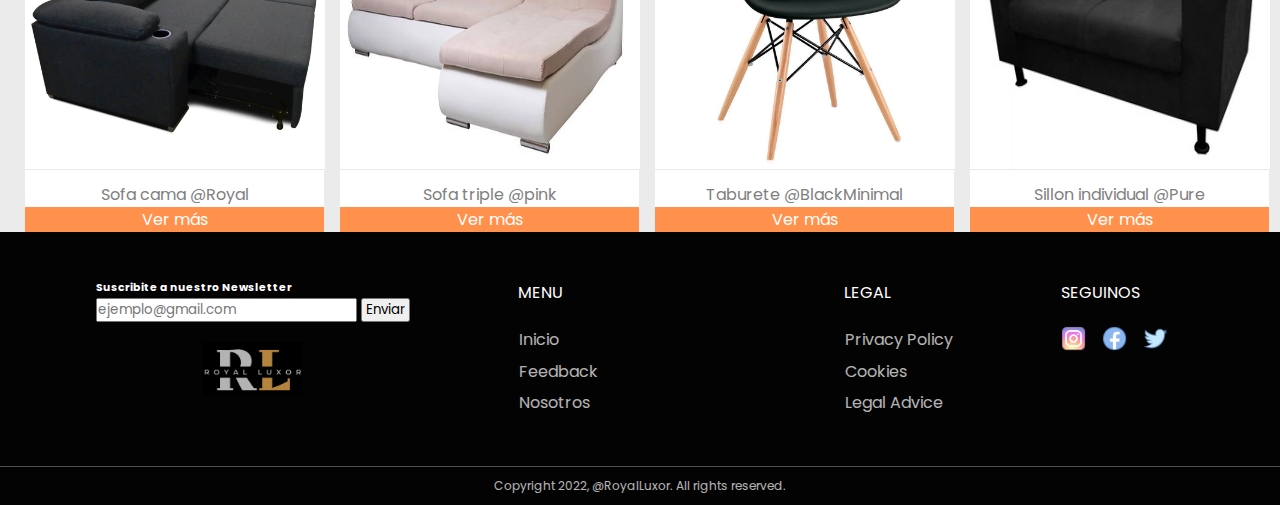
==== commit 7b0ff4f5: "Pre-entrega-2" ====
--- a/index.html
+++ b/index.html
@@ -5,18 +5,19 @@
     <meta charset="UTF-8">
     <meta http-equiv="X-UA-Compatible" content="IE=edge">
     <meta name="viewport" content="width=device-width, initial-scale=1.0">
-    <title>Document</title>
+    <title>Royal Luxor</title>
     <link href="https://cdn.jsdelivr.net/npm/bootstrap@5.2.0-beta1/dist/css/bootstrap.min.css" rel="stylesheet"
         integrity="sha384-0evHe/X+R7YkIZDRvuzKMRqM+OrBnVFBL6DOitfPri4tjfHxaWutUpFmBp4vmVor" crossorigin="anonymous">
     <link rel="stylesheet" href="./estilos/style.css">
     <link rel="stylesheet" href="./fontawesome-free-6.1.1-web/css/all.css">
+    <link rel="shortcut icon" href="./img/favicon/favicon.png">
 </head>
 
 <body>
     <div class="grid-container">
         <header class="header">
             <a href="./index.html">
-                <img src="./img/logoSobreNegro.png" alt="">
+                <img src="./img/Logos/logoSobreNegro.png" alt="">
             </a>
             <nav class="navbar navbar-expand-lg">
                 <div class="container-fluid">
@@ -80,6 +81,11 @@
 
 
                 <div class="carrusel-index">
+                    <div class="div-boton-ingresados">
+                    <button class="button type1">
+                        RECIEN INGRESADOS
+                        </button>
+                    </div>
                     <ul>
                         <li>
                             <img src="img/carruselRecienIngresados/cama-matrimonio.webp">
@@ -98,56 +104,56 @@
                         <li>
                             <img src="img/carruselRecienIngresados/silla minimalista.jpg">
                             <div class="descripcion-carrusel">
-                                <p>Taburete @blackMinimal</p>
+                                <p>Taburete @BlackMinimal</p>
                                 <a href="">Ver más</a>
                             </div>
                         </li>
                         <li>
                             <img src="img/carruselRecienIngresados/sillon individual.jpg">
                             <div class="descripcion-carrusel">
-                                <p>Sofa cama @Royal</p>
+                                <p>Sillon individual @Pure</p>
                                 <a href="">Ver más</a>
                             </div>
                         </li>
                         <li>
                             <img src="img/carruselRecienIngresados/sofa-cama-marron.jpg">
                             <div class="descripcion-carrusel">
-                                <p>Sofa cama @Royal</p>
+                                <p>Sofa @Tradicion</p>
                                 <a href="">Ver más</a>
                             </div>
                         </li>
                         <li>
                             <img src="img/carruselRecienIngresados/tabureteMinimalista.png">
                             <div class="descripcion-carrusel">
-                                <p>Sofa cama @Royal</p>
+                                <p>Sillon individual @Tabu</p>
                                 <a href="">Ver más</a>
                             </div>
                         </li>
                         <li>
                             <img src="img/carruselRecienIngresados/silla-azul.jpg">
                             <div class="descripcion-carrusel">
-                                <p>Sofa cama @Royal</p>
+                                <p>Silla de oficina</p>
                                 <a href="">Ver más</a>
                             </div>
                         </li>
                         <li>
                             <img src="img/carruselRecienIngresados/silla-negra.webp">
                             <div class="descripcion-carrusel">
-                                <p>Sofa cama @Royal</p>
+                                <p>Taburete de oficina</p>
                                 <a href="">Ver más</a>
                             </div>
                         </li>
                         <li>
                             <img src="img/carruselRecienIngresados/silla-tapizada.webp">
                             <div class="descripcion-carrusel">
-                                <p>Sofa cama @Royal</p>
+                                <p>Silla de oficina</p>
                                 <a href="">Ver más</a>
                             </div>
                         </li>
                         <li>
                             <img src="img/carruselRecienIngresados/sillon-negro.jpg">
                             <div class="descripcion-carrusel">
-                                <p>Sofa cama @Royal</p>
+                                <p>Sillon @Royal</p>
                                 <a href="">Ver más</a>
                             </div>
                         </li>
@@ -201,32 +207,45 @@
         </main>
 
 
-        <footer class="footer">
-            <div class="newsletter">
-                <div class="newsletter-y-formulario">
-                    <h3>Suscribite a nuestro Newsletter</h3>
+        <footer>
+            <div class="footer-container">
+                <div class="footer-content-container">
                     <form action="#">
-                        <label for="email">
-                            <input type="email" placeholder="ejemplo@gmail.com" name="email"><br>
-                            <input type="submit" value="Enviar">
-                        </label>
+                        <h6>Suscribite a nuestro Newsletter</h4>
+                            <label for="email">
+                                <input type="email" placeholder="ejemplo@gmail.com" name="email">
+                                <input type="submit" value="Enviar" class="boton-newsletter">
+                            </label>
                     </form>
-                </div>
-
-                <ul class="iconosFooter">
-                    <a href=""><i class="fa-brands fa-facebook-f fa-2x"></i></a>
-                    <a href=""><i class="fa-brands fa-instagram fa-2x"></i></a>
-                    <a href=""><i class="fa-brands fa-twitter fa-2x"></i></a>
-                </ul>
+                    <img src="./img/Logos/logoSobreNegro.png" alt="">
+                </div>
+                <div class="footer-menus">
+                    <div class="footer-content-container">
+                        <span class="menu-titulo-footer">menu</span>
+                        <a href="" class="menu-item-footer">Inicio</a>
+                        <a href="" class="menu-item-footer">Feedback</a>
+                        <a href="" class="menu-item-footer">Nosotros</a>
+                    </div>
+                    <div class="footer-content-container">
+                        <span class="menu-titulo-footer">legal</span>
+                        <a href="" class="menu-item-footer">Privacy Policy</a>
+                        <a href="" class="menu-item-footer">Cookies</a>
+                        <a href="" class="menu-item-footer">Legal Advice</a>
+                    </div>
+                </div>
+
+                <div class="footer-content-container">
+                    <span class="menu-titulo-footer">Seguinos</span>
+                    <div class="social-container-footer">
+                        <a href="" class="social-link-footer"></a>
+                        <a href="" class="social-link-footer"></a>
+                        <a href="" class="social-link-footer"></a>
+                    </div>
+                </div>
             </div>
-
-            <ul>
-                <li><a href="./secciones/nosotros.html">Donde encontrarnos.</a></li>
-                <li><a href="">Métodos de pago.</a></li>
-                <li><a href="">Envíos a todo el país.</a></li>
-                <li><a href="">Preguntas frecuentes.</a></li>
-                <li><a href="">Marcas asociadas.</a></li>
-            </ul>
+            <div class="copyright-container">
+                <span class="copyright-footer-contenido">Copyright 2022, @RoyalLuxor. All rights reserved.</span>
+            </div>
         </footer>
     </div>
 
--- a/estilos/style.css
+++ b/estilos/style.css
@@ -28,7 +28,7 @@
     ;
 }
 
-/* ----------------------------------------------------- BARRA DE NAVEGACION -----------------------------------------------------*/
+/* ----------------------------------------------------- HEADER -----------------------------------------------------*/
 .header {
     grid-area: header;
     background-color: var(--colorNegro);
@@ -75,13 +75,14 @@
 }
 
 /* ----------------------------------------------------------- BODY ----------------------------------------------------------- */
+
 /* ------------------------INDEX------------------------ */
 .main {
     grid-area: main;
 }
 
 .portada {
-    background-image: linear-gradient(rgba(255, 255, 255, 0.20), rgba(0, 0, 0, 0.500)), url(../img/portada.jpg);
+    background-image: linear-gradient(rgba(255, 255, 255, 0.20), rgba(0, 0, 0, 0.500)), url(../img/Portada/portada.jpg);
     width: 100%;
     height: 90vh;
     flex-wrap: nowrap;
@@ -152,12 +153,12 @@
 }
 
 .rebajas .cajones {
-    background-image: linear-gradient(rgba(255, 255, 255, 0.01), rgba(0, 0, 0, 0.500)), url(../img/cajon.jpg);
+    background-image: linear-gradient(rgba(255, 255, 255, 0.01), rgba(0, 0, 0, 0.500)), url(../img/Rebajas/cajon.jpg);
     background-size: cover;
 }
 
 .rebajas .mesas {
-    background-image: linear-gradient(rgba(255, 255, 255, 0.01), rgba(0, 0, 0, 0.500)), url(../img/mesa.webp);
+    background-image: linear-gradient(rgba(255, 255, 255, 0.01), rgba(0, 0, 0, 0.500)), url(../img/Rebajas/mesa.webp);
     background-size: cover;
 }
 
@@ -182,6 +183,59 @@
 
 .rebajas a:hover {
     transform: scale(0.93);
+}
+
+.div-boton-ingresados{
+    margin: auto;
+    display: flex;
+    flex-direction: column;
+    justify-content: center;
+}
+
+.div-boton-ingresados > button{
+    font-size: 1.5rem;
+}
+
+.button{
+    position:relative;
+    padding:1em 1.5em;
+    border:none;
+    background-color:transparent;
+    cursor:pointer;
+    outline:0;
+    font-size:18px;
+    margin:1em .8em
+}
+
+.button.type1{
+    color:#566473
+}
+
+.button.type1.type1::after,.button.type1.type1::before{
+    content:"";
+    display:block;
+    position:absolute;
+    width:20%;
+    height:20%;
+    border:2px solid;
+    transition:all .6s ease;
+    border-radius:2px
+}
+
+.button.type1.type1::after{
+    bottom:0;
+    right:0;
+    border-color:transparent #566473 #566473 transparent;
+}
+
+.button.type1.type1::before{
+    top:0;
+    left:0;
+    border-color:#566473 transparent transparent #566473;
+}
+.button.type1.type1:hover:after,.button.type1.type1:hover:before{
+    width:100%;
+    height:100%
 }
 
 .carrusel-index {
@@ -233,6 +287,7 @@
     margin-right: 15px;
 }
 
+
 @keyframes velocidad-carrusel-index {
     0% {
         margin-left: 0%;
@@ -268,7 +323,7 @@
 }
 
 
-/* ------------------------DESTACADOS------------------------ */
+/* --------------------------------DESTACADOS------------------------------- */
 
 .mainDestacados {
     grid-area: main;
@@ -277,7 +332,7 @@
 .container-main-destacados {
     width: 100%;
     max-width: 1100px;
-    margin:auto;
+    margin: auto;
     margin-top: 60px;
     margin-bottom: 60px;
     display: grid;
@@ -382,81 +437,367 @@
     object-position: bottom;
 }
 
+/* -------------------------------------- OFERTAS ------------------------------------*/
+
+.owl-container{
+    width: 100%;
+}
+
+.owl-container .titulo{
+    text-align: center;
+}
+
+.div-carrusel-ofertas{
+    width: 100%;
+}
+
+.div-carrusel-ofertas:hover{
+    box-shadow: rgba(0, 0, 0, 0.25) 0px 54px 55px, rgba(0, 0, 0, 0.12) 0px -12px 30px, rgba(0, 0, 0, 0.12) 0px 4px 6px, rgba(0, 0, 0, 0.17) 0px 12px 13px, rgba(0, 0, 0, 0.09) 0px -3px 5px;
+    cursor: pointer;
+}
+
+.button, .type1{
+    width: 100%;
+    font-size: 30px;
+    font-weight: bold;
+    color: black;
+    margin: auto;
+    margin-bottom: 12px;
+}
+
+.button, .type1, .ofertas{
+    margin-top: 12px;
+}
+
+.descripcion-carrusel-ofertas{
+    background-color: white;
+    width: 100%;
+    border-top: 1px solid rgba(51, 51, 51, .1);
+}
+
+.descripcion-carrusel-ofertas p{
+    font-weight: 700;
+    margin-top: 7px;
+}
+
+.descripcion-carrusel-ofertas i{
+    font-weight: 700;
+    color: #526172c0;
+    font-size: small;
+    text-align: start;
+}
+
+.descripcion-carrusel-ofertas a {
+    text-decoration: none;
+    color: white;
+    background-color: var(--colorNaranja);
+    text-align: center;
+    display: flex;
+    flex-direction: column;
+    justify-content: center;
+    margin-top: 5px;
+}
+
+.descripcion-carrusel-ofertas .container-xl span{
+    color: var(--colorNaranja);
+}
+
+
 
 /* ------------------- FOOTER ------------------- */
-.footer {
+footer{
     grid-area: footer;
+    position: relative;
+    bottom: 0;
+    left: 0;
+    height: fit-content;
+    width: 100%;
+    display: flex;
+    justify-content: center;
+    align-items: center;
+    flex-direction: column;
+    color: white;
+    background-color: var(--colorNegro);
+}
+
+.footer-container{
+    height: fit-content;
+    width: 100%;
+    padding: 3rem 6rem;
+    box-sizing: border-box;
     display: flex;
     justify-content: space-between;
-    text-align: center;
-    width: 100%;
-    bottom: 100;
-    height: 250px;
-}
-
-.footer ul {
-    display: flex;
-    list-style: none;
-}
-
-.footer ul li a {
+    align-items: flex-start;
+}
+
+.footer-content-container > img{
+    width: 100px;
+    height: 53px;
+    margin: auto;
+    margin-top: 20px;
+    opacity: 0.7;
+}
+
+.footer-content-container{
+    display: flex;
+    justify-content: flex-start;
+    align-items: flex-start;
+    flex-direction: column;
+}
+
+form label .boton-newsletter{
+    padding: 0px 3px;
+}
+
+.footer-menus{
+    display: flex;
+    justify-content: space-between;
+    align-items: flex-start;
+    width: 40%;
+}
+
+footer .website-logo{
+    width: 93px;
+    height: 50px;
+}
+
+.footer-info, .menu-item-footer{
+    margin: 0.2rem 0;
+    opacity: 0.7;
+    padding-left: 1px;
+    color: white;
     text-decoration: none;
-    padding: 15px;
-}
-
-.footer h3 {
-    color: white;
-}
-
-.footer .newsletter {
-    display: flex;
-    flex-direction: column;
+    transition: 0.3s;
+}
+
+.menu-item-footer:hover{
+    opacity: 1;
+    color: var(--colorNaranja);
+}
+
+.menu-titulo-footer{
+    font-weight: 400;
+    text-transform: uppercase;
+    margin-bottom: 1.2rem;
+}
+
+.social-container-footer{
+    display: flex;
+    justify-content: center;
     align-items: center;
-    background-color: var(--colorNegro);
-    width: 33%;
-    border-right: 1px solid grey;
-}
-
-.footer ul {
-    display: flex;
-    justify-content: start;
+    height: 30px;
+    width: 100%;
+}
+
+.social-link-footer{
+    height: 25px;
+    width: 25px;
+    background-image: url(../img/IconosFooter/instagram.png);
+    background-size: 100%;
+    background-position: center;
+    margin-right: 1rem;
+    background-repeat: no-repeat;
+}
+
+.social-link-footer:hover{
+    opacity: 0.7;
+}
+
+.copyright-container{
+    width: 100%;
+    display: flex;
+    justify-content: center;
     align-items: center;
-    list-style: none;
-    background-color: var(--colorNegro);
-    width: 67%;
-    height: 100%;
-}
-
-.footer ul li a {
-    text-decoration: none;
-    color: white;
-}
-
-.footer .iconosFooter {
-    padding-top: 5%;
-    display: flex;
-    justify-content: space-around;
-    align-items: center;
-}
-
-.footer .iconosFooter i {
-    text-decoration: none;
-    list-style: none;
-    color: white;
-}
-
-.footer .iconosFooter i:hover {
-    color: var(--colorNaranja);
-    transition: 0.5s ease-out;
-}
-
-.carruselIngresados>div:hover {
-    box-shadow: 0 0 10px rgba(0, 0, 0, 0.20);
-}
-
-/* ------------------- MEDIA QUERIES ------------------- */
+    border-top: 1px solid rgba(255, 255, 255, 0.3);
+}
+
+.copyright-footer-contenido{
+    font-size: 12px;
+    opacity: 0.7;
+    font-weight: 400;
+    padding: 10px 0;
+}
+
+footer .social-link-footer:nth-of-type(2){
+    background-image: url(../img/IconosFooter/facebook.png);
+}
+
+footer .social-link-footer:nth-of-type(3){
+    background-image: url(../img/IconosFooter/twitter.png);
+}
+
+
+/* --------------------------------------------------------- MEDIA QUERIES --------------------------------------------------------- */
+
+
+
+@media screen and (max-width:1310px) {
+    .descripcion-carrusel {
+        width: 95%;
+    }
+}
+
+@media screen and (max-width:1138px){
+    .container-main-destacados {
+        width: 95%;
+        grid-template-columns: repeat(2, 1fr);
+        grid-template-rows: repeat(8, 420px);
+    }
+
+    .container-main-destacados .box-img-destacados:nth-child(1) {
+        grid-column-start: span 2;
+    }
+    
+    .container-main-destacados .box-img-destacados:nth-child(3) {
+        grid-row-start: span 1;
+    }
+    
+    .container-main-destacados .box-img-destacados:nth-child(4) {
+        grid-column-start: span 2;
+    }
+
+    .container-main-destacados .box-img-destacados:nth-child(7) {
+        grid-column-start: span 2;
+    }
+    
+    .container-main-destacados .box-img-destacados:nth-child(8) {
+        grid-column-start: span 2;
+    }
+    
+}
+
+@media (max-width: 1000px){
+    
+    .footer-container{
+        padding: 2rem;
+        flex-direction: column;
+    }
+
+    .footer-content-container{
+        width: 100%;
+        padding: 2rem 0;
+        border-bottom: 1px solid #2A2A2A;
+        justify-content: center;
+        align-items: center;
+    }
+
+    .footer-content-container form{
+        margin: auto;
+    }
+
+    .footer-content-container:nth-of-type(1){
+        align-items: flex-start;
+    }
+    .footer-content-container:nth-of-type(3){
+        border-bottom: none;
+        padding-bottom: 0;
+    }
+
+    .footer-menus{
+        width: 100%;
+        display: flex;
+        justify-content: space-between;
+        align-items: flex-start;
+        border-bottom: 1px solid #2A2A2A;
+    }
+
+    .footer-menus .footer-content-container:nth-of-type(1){
+        width: 45%;
+        margin: auto;
+        align-items: flex-start;
+        border-bottom: none;
+    }
+    .footer-menus .footer-content-container:nth-of-type(2){
+        width: 45%;
+        margin: auto;
+        align-items: flex-start;
+        border-bottom: none;
+    }
+}
 
 @media screen and (max-width:991px) {
+    .header {
+        flex-direction: column;
+        justify-content: space-between;
+        align-items: center;
+        height: auto;
+        position: relative;
+    }
+
+    .header nav ul li {
+        display: flex;
+        width: 99vw;
+    }
+
+    .header nav ul li {
+        margin-top: 4px;
+    }
+
+    .header figure img {
+        width: 190px;
+        height: 190px;
+    }
+
+    .header nav ul li a {
+        padding: 5px;
+        background-color: rgba(255, 145, 77, 255);
+        width: 100%;
+        text-align: center;
+    }
+
+    .header nav ul li a:active {
+        transform: scale(0.97);
+    }
+
+    .header nav ul li #link-a-navbar-categorias {
+        background-color: white;
+        color: black;
+    }
+}
+
+@media screen and (max-width:929px){
+    .container-main-destacados{
+        width: 95%;
+        grid-template-columns: repeat(1, 1fr);
+        grid-template-rows: repeat(9, 420px);
+    }
+
+    .container-main-destacados .box-img-destacados img {
+        object-fit: contain;
+    }
+    .container-main-destacados .box-img-destacados {
+        object-fit: contain;
+        background-color: white;
+    }
+    
+    .container-main-destacados .box-img-destacados .imagen-living-destacados {
+        object-position: center;
+    }
+
+    .container-main-destacados .box-img-destacados:nth-child(1) {
+        grid-column-start: span 1;
+    }
+    
+    .container-main-destacados .box-img-destacados:nth-child(3) {
+        grid-row-start: span 2;
+    }
+    
+    .container-main-destacados .box-img-destacados:nth-child(4) {
+        grid-column-start: span 1;
+    }
+
+    .container-main-destacados .box-img-destacados:nth-child(7) {
+        grid-column-start: span 1;
+    }
+    
+    .container-main-destacados .box-img-destacados:nth-child(8) {
+        grid-column-start: span 1;
+    }
+}
+
+
+@media screen and (max-width:816px) {
+
     .header {
         flex-direction: column;
         align-items: center;
@@ -497,84 +838,6 @@
         background-color: white;
         color: black;
     }
-}
-
-@media screen and (max-width:1310px) {
-    .descripcion-carrusel {
-        width: 95%;
-    }
-}
-
-@media screen and (max-width:1138px){
-    .container-main-destacados {
-        grid-template-columns: repeat(2, 1fr);
-        grid-template-rows: repeat(4, 320px);
-    }
-
-
-    .container-main-destacados .box-img-destacados:nth-child(1) {
-        grid-column-start: span 1;
-    }
-    
-    .container-main-destacados .box-img-destacados:nth-child(3) {
-        grid-row-start: span 1;
-    }
-    
-    .container-main-destacados .box-img-destacados:nth-child(4) {
-        grid-column-start: span 1;
-    }
-    
-    .container-main-destacados .box-img-destacados:nth-child(8) {
-        grid-column-start: span 1;
-    }
-    
-    .container-main-destacados .box-img-destacados .imagen-living-destacados {
-        object-position: bottom;
-    }
-}
-
-@media screen and (max-width:816px) {
-
-    .header {
-        flex-direction: column;
-        align-items: center;
-        height: auto;
-        position: relative;
-    }
-
-    .header nav ul {
-        flex-direction: column;
-    }
-
-    .header nav ul li {
-        display: flex;
-        width: 100vw;
-    }
-
-    .header nav ul li {
-        margin-top: 4px;
-    }
-
-    .header figure img {
-        width: 190px;
-        height: 190px;
-    }
-
-    .header nav ul li a {
-        padding: 5px;
-        background-color: rgba(255, 145, 77, 255);
-        width: 100%;
-        text-align: center;
-    }
-
-    .header nav ul li a:active {
-        transform: scale(0.97);
-    }
-
-    .header nav ul li #link-a-navbar-categorias {
-        background-color: white;
-        color: black;
-    }
 
     .portada h1 {
         font-size: 60px;
@@ -619,37 +882,8 @@
     .carrusel-index ul {
         animation: velocidad-carrusel-index 30s infinite alternate linear;
     }
-
-    .footer {
-        flex-direction: column;
-        justify-content: center;
-        height: auto;
-    }
-
-    .footer ul {
-        padding-top: 1%;
-        flex-direction: column;
-        justify-content: center;
-        width: 100%;
-    }
-
-    .footer ul li {
-        display: flex;
-    }
-
-    .footer .newsletter {
-        padding-top: 1%;
-        width: auto;
-    }
-
-    .footer .iconosFooter {
-        flex-direction: row;
-        width: 40%;
-        align-items: center;
-        padding-top: 2%;
-        padding-bottom: 3%;
-    }
-}
+}
+
 
 @media screen and (max-width:620px) {
     .galeriaDestacados {
@@ -680,4 +914,15 @@
     .portada .textoAbajo {
         text-align: center;
     }
-}+}
+
+
+
+
+
+
+
+
+
+
+
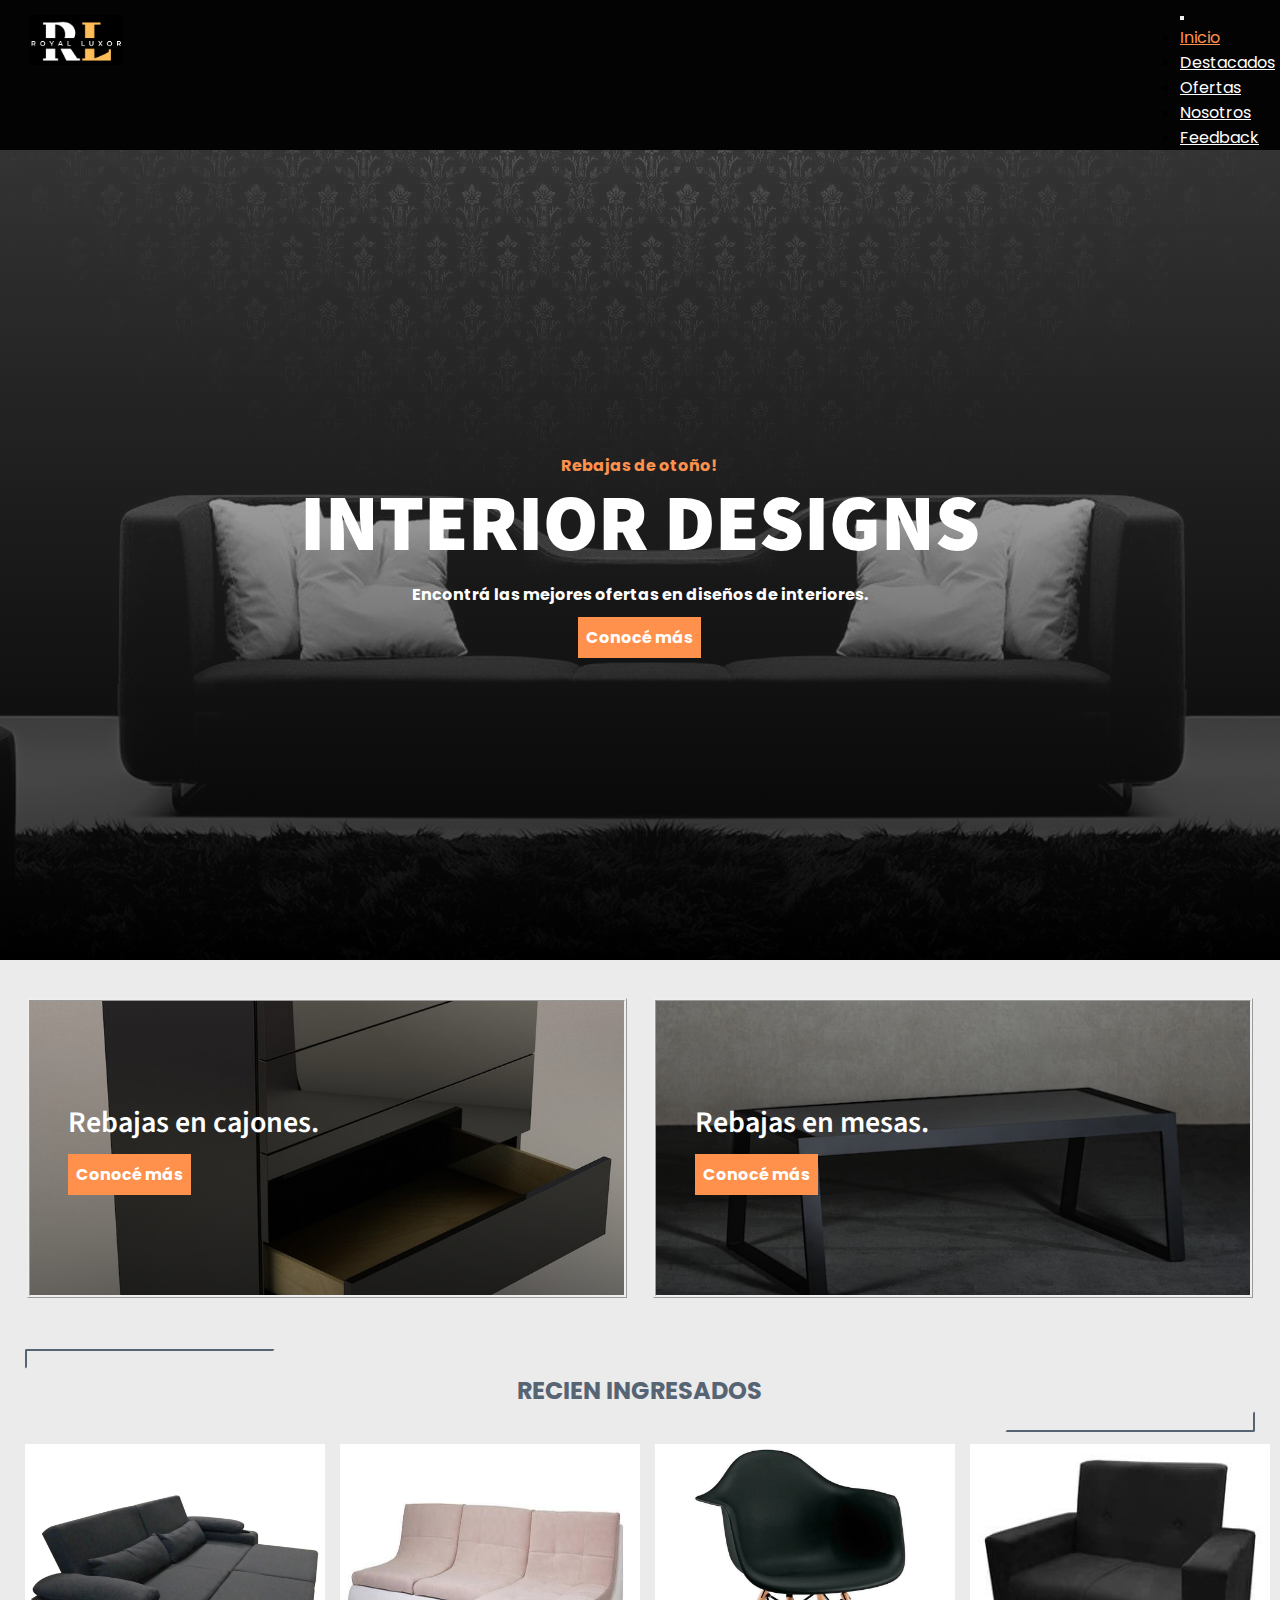
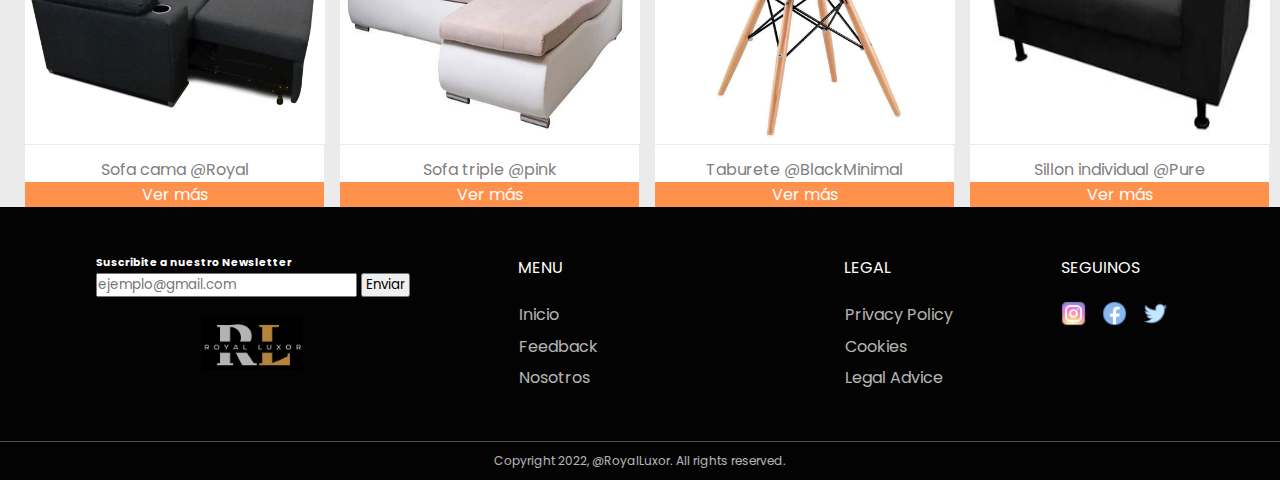
==== commit 6101e272: "sass2, seo, html-nosotros" ====
--- a/index.html
+++ b/index.html
@@ -5,11 +5,11 @@
     <meta charset="UTF-8">
     <meta http-equiv="X-UA-Compatible" content="IE=edge">
     <meta name="viewport" content="width=device-width, initial-scale=1.0">
+    <meta name="description" content="Muebles de lujo para interiores y exteriores. Diseños exclusivos. Envíos a todo el pais. 12 cuotas sin interés.">
     <title>Royal Luxor</title>
     <link href="https://cdn.jsdelivr.net/npm/bootstrap@5.2.0-beta1/dist/css/bootstrap.min.css" rel="stylesheet"
         integrity="sha384-0evHe/X+R7YkIZDRvuzKMRqM+OrBnVFBL6DOitfPri4tjfHxaWutUpFmBp4vmVor" crossorigin="anonymous">
     <link rel="stylesheet" href="./estilos/style.css">
-    <link rel="stylesheet" href="./fontawesome-free-6.1.1-web/css/all.css">
     <link rel="shortcut icon" href="./img/favicon/favicon.png">
 </head>
 
@@ -29,11 +29,7 @@
                     <div class="collapse navbar-collapse" id="navbarNav">
                         <ul class="navbar-nav">
                             <li class="nav-item">
-                                <a class="nav-link active" id="link-a-navbar-categorias" aria-current="page"
-                                    href="#">Categorias</a>
-                            </li>
-                            <li class="nav-item">
-                                <a class="nav-link active" id="link-a-navbar" aria-current="page"
+                                <a class="nav-link active" id="link-a-navbar-inicio" aria-current="page"
                                     href="./index.html">Inicio</a>
                             </li>
                             <li class="nav-item">
@@ -137,14 +133,14 @@
                             </div>
                         </li>
                         <li>
-                            <img src="img/carruselRecienIngresados/silla-negra.webp">
+                            <img src="img/carruselRecienIngresados/silla-negra.jpg">
                             <div class="descripcion-carrusel">
                                 <p>Taburete de oficina</p>
                                 <a href="">Ver más</a>
                             </div>
                         </li>
                         <li>
-                            <img src="img/carruselRecienIngresados/silla-tapizada.webp">
+                            <img src="img/carruselRecienIngresados/silla-tapizada.jpg">
                             <div class="descripcion-carrusel">
                                 <p>Silla de oficina</p>
                                 <a href="">Ver más</a>
@@ -158,7 +154,7 @@
                             </div>
                         </li>
                         <li>
-                            <img src="img/carruselRecienIngresados/sillon-pequeño.webp">
+                            <img src="img/carruselRecienIngresados/sillon-pequeño.jpg">
                             <div class="descripcion-carrusel">
                                 <p>Sofa cama @Royal</p>
                                 <a href="">Ver más</a>
@@ -172,7 +168,7 @@
                             </div>
                         </li>
                         <li>
-                            <img src="img/carruselRecienIngresados/D_NQ_NP_747600-MLM48067577237_102021-O.jpg">
+                            <img src="img/carruselRecienIngresados/sofa-3cuerpos-negro.jpg">
                             <div class="descripcion-carrusel">
                                 <p>Sofa cama @Royal</p>
                                 <a href="">Ver más</a>
@@ -193,7 +189,7 @@
                             </div>
                         </li>
                         <li>
-                            <img src="img/carruselRecienIngresados/sofa-doble.jpg">
+                            <img src="img/carruselRecienIngresados/sofa-doble.">
                             <div class="descripcion-carrusel">
                                 <p>Sofa cama @Royal</p>
                                 <a href="">Ver más</a>
--- a/estilos/style.css
+++ b/estilos/style.css
@@ -1,928 +1,1194 @@
-@import url('https://fonts.googleapis.com/css2?family=Poppins:wght@200&display=swap');
-@import url('https://fonts.googleapis.com/css2?family=Righteous&family=Roboto+Mono:ital,wght@1,100&family=Source+Sans+Pro:wght@300&display=swap');
-
+@charset "UTF-8";
+@import url("https://fonts.googleapis.com/css2?family=Poppins:wght@200&display=swap");
+@import url("https://fonts.googleapis.com/css2?family=Righteous&family=Roboto+Mono:ital,wght@1,100&family=Source+Sans+Pro:wght@300&display=swap");
+@import url("https://fonts.googleapis.com/css2?family=IBM+Plex+Mono:wght@200&display=swap");
 :root {
-    --colorNaranja: rgba(255, 145, 77, 255);
-    --colorNegro: #040303;
+  --colorNaranja: rgba(255, 145, 77, 255);
+  --colorNegro: #040303;
 }
 
 * {
-    padding: 0;
-    margin: 0;
-    box-sizing: border-box;
-    font-family: 'Poppins', sans-serif;
+  padding: 0;
+  margin: 0;
+  -webkit-box-sizing: border-box;
+          box-sizing: border-box;
+  font-family: 'Poppins', sans-serif;
 }
 
 body {
-    background-color: #ebebeb;
+  background-color: #ebebeb;
+}
+
+.botonGeneral, .portada a, .rebajas a {
+  text-decoration: none;
+  color: white;
+  text-align: center;
+  padding: 8px;
+  background-color: var(--colorNaranja);
+  margin-top: 10px;
+  -webkit-transition: 0.5s;
+  transition: 0.5s;
+  font-weight: bold;
 }
 
 .grid-container {
-    display: grid;
-    grid-template-columns: 1fr 1fr 1fr;
-    grid-template-rows: 0.4fr auto 0.5fr;
-    grid-template-areas:
-        "header header header"
-        "main main main"
-        "footer footer footer"
-    ;
+  display: -ms-grid;
+  display: grid;
+  -ms-grid-columns: 1fr 1fr 1fr;
+      grid-template-columns: 1fr 1fr 1fr;
+  -ms-grid-rows: 0.4fr auto 0.5fr;
+      grid-template-rows: 0.4fr auto 0.5fr;
+      grid-template-areas: "header header header"+ "main main main"+ "footer footer footer";
 }
 
 /* ----------------------------------------------------- HEADER -----------------------------------------------------*/
 .header {
-    grid-area: header;
-    background-color: var(--colorNegro);
-    display: flex;
-    justify-content: space-between;
+  -ms-grid-row: 1;
+  -ms-grid-column: 1;
+  -ms-grid-column-span: 3;
+  grid-area: header;
+  background-color: var(--colorNegro);
+  display: -webkit-box;
+  display: -ms-flexbox;
+  display: flex;
+  -webkit-box-pack: justify;
+      -ms-flex-pack: justify;
+          justify-content: space-between;
 }
 
 .navbar-nav li a {
-    margin-right: 5px;
-    font-family: 'Poppins', sans-serif;
+  margin-right: 5px;
+  font-family: 'Poppins', sans-serif;
 }
 
 .header img {
-    width: 93px;
-    height: 50px;
-    margin: 15px 30px;
+  width: 93px;
+  height: 50px;
+  margin: 15px 30px;
 }
 
 #link-a-navbar {
-    color: white;
-}
-
-#link-a-navbar-categorias {
-    color: var(--colorNaranja);
+  color: white;
+}
+
+#link-a-navbar-inicio {
+  color: var(--colorNaranja);
 }
 
 .header nav ul li {
-    position: relative;
+  position: relative;
 }
 
 .header nav ul li a::before {
-    content: "";
-    height: 2px;
-    width: 0%;
-    background: rgba(255, 145, 77, 255);
-    position: absolute;
-    left: 0;
-    bottom: -3px;
-    transition: 0.2s ease-out;
+  content: "";
+  width: 0%;
+  height: 2px;
+  background: #ff914d;
+  position: absolute;
+  left: 0;
+  bottom: -3px;
+  -webkit-transition: 0.2s ease-out;
+  transition: 0.2s ease-out;
 }
 
 .header nav ul li a:hover::before {
-    width: 100%;
+  width: 100%;
 }
 
 /* ----------------------------------------------------------- BODY ----------------------------------------------------------- */
-
 /* ------------------------INDEX------------------------ */
 .main {
-    grid-area: main;
+  -ms-grid-row: 2;
+  -ms-grid-column: 1;
+  -ms-grid-column-span: 3;
+  grid-area: main;
 }
 
 .portada {
-    background-image: linear-gradient(rgba(255, 255, 255, 0.20), rgba(0, 0, 0, 0.500)), url(../img/Portada/portada.jpg);
+  background-image: -webkit-gradient(linear, left top, left bottom, from(rgba(255, 255, 255, 0.2)), to(rgba(0, 0, 0, 0.9))), url(../img/Portada/portada.jpg);
+  background-image: linear-gradient(rgba(255, 255, 255, 0.2), rgba(0, 0, 0, 0.9)), url(../img/Portada/portada.jpg);
+  width: 100%;
+  height: 90vh;
+  -ms-flex-wrap: nowrap;
+      flex-wrap: nowrap;
+  background-position: bottom;
+  background-repeat: no-repeat;
+  display: -webkit-box;
+  display: -ms-flexbox;
+  display: flex;
+  -webkit-box-orient: vertical;
+  -webkit-box-direction: normal;
+      -ms-flex-direction: column;
+          flex-direction: column;
+  -webkit-box-pack: center;
+      -ms-flex-pack: center;
+          justify-content: center;
+  -webkit-box-align: center;
+      -ms-flex-align: center;
+          align-items: center;
+}
+
+.portada h1 {
+  display: -webkit-box;
+  display: -ms-flexbox;
+  display: flex;
+  color: white;
+  font-family: 'Source Sans Pro', sans-serif;
+  font-weight: 900;
+  font-size: 80px;
+}
+
+.portada .textoArriba {
+  color: var(--colorNaranja);
+  margin-bottom: -10px;
+  font-weight: bold;
+}
+
+.portada .textoAbajo {
+  color: white;
+  font-weight: bold;
+}
+
+.portada a:hover {
+  -webkit-transform: scale(0.93);
+          transform: scale(0.93);
+}
+
+.rebajas {
+  display: -webkit-box;
+  display: -ms-flexbox;
+  display: flex;
+  -webkit-box-pack: space-evenly;
+      -ms-flex-pack: space-evenly;
+          justify-content: space-evenly;
+  -webkit-box-align: center;
+      -ms-flex-align: center;
+          align-items: center;
+  width: 100%;
+  -ms-flex-wrap: wrap;
+      flex-wrap: wrap;
+  padding-top: 3%;
+  padding-bottom: 3%;
+}
+
+.rebajas > div {
+  display: -webkit-box;
+  display: -ms-flexbox;
+  display: flex;
+  -webkit-box-orient: vertical;
+  -webkit-box-direction: normal;
+      -ms-flex-direction: column;
+          flex-direction: column;
+  -webkit-box-pack: center;
+      -ms-flex-pack: center;
+          justify-content: center;
+  -webkit-box-align: start;
+      -ms-flex-align: start;
+          align-items: flex-start;
+  background-size: cover;
+  background-repeat: no-repeat;
+  background-position: center;
+  width: 600px;
+  height: 300px;
+  padding-left: 3%;
+  border-style: ridge;
+}
+
+.rebajas .cajones {
+  background-image: -webkit-gradient(linear, left top, left bottom, from(rgba(255, 255, 255, 0.01)), to(rgba(0, 0, 0, 0.5))), url(../img/Rebajas/cajon.jpg);
+  background-image: linear-gradient(rgba(255, 255, 255, 0.01), rgba(0, 0, 0, 0.5)), url(../img/Rebajas/cajon.jpg);
+  background-size: cover;
+}
+
+.rebajas .mesas {
+  background-image: -webkit-gradient(linear, left top, left bottom, from(rgba(255, 255, 255, 0.01)), to(rgba(0, 0, 0, 0.5))), url(../img/Rebajas/mesa.jpg);
+  background-image: linear-gradient(rgba(255, 255, 255, 0.01), rgba(0, 0, 0, 0.5)), url(../img/Rebajas/mesa.jpg);
+  background-size: cover;
+}
+
+.rebajas h2 {
+  color: white;
+  font-family: 'Source Sans Pro', sans-serif;
+  font-size: 30px;
+  font-weight: 600;
+}
+
+.rebajas a:hover {
+  -webkit-transform: scale(0.93);
+          transform: scale(0.93);
+}
+
+.div-boton-ingresados {
+  margin: auto;
+  display: -webkit-box;
+  display: -ms-flexbox;
+  display: flex;
+  -webkit-box-orient: vertical;
+  -webkit-box-direction: normal;
+      -ms-flex-direction: column;
+          flex-direction: column;
+  -webkit-box-pack: center;
+      -ms-flex-pack: center;
+          justify-content: center;
+}
+
+.div-boton-ingresados > button {
+  font-size: 1.5rem;
+}
+
+.button {
+  position: relative;
+  padding: 1em 1.5em;
+  border: none;
+  background-color: transparent;
+  cursor: pointer;
+  outline: 0;
+  font-size: 18px;
+  margin: 1em .8em;
+}
+
+.button.type1 {
+  color: #566473;
+}
+
+.button.type1.type1::after, .button.type1.type1::before {
+  content: "";
+  display: block;
+  position: absolute;
+  width: 20%;
+  height: 20%;
+  border: 2px solid;
+  -webkit-transition: all .6s ease;
+  transition: all .6s ease;
+  border-radius: 2px;
+}
+
+.button.type1.type1::after {
+  bottom: 0;
+  right: 0;
+  border-color: transparent #566473 #566473 transparent;
+}
+
+.button.type1.type1::before {
+  top: 0;
+  left: 0;
+  border-color: #566473 transparent transparent #566473;
+}
+
+.button.type1.type1:hover:after, .button.type1.type1:hover:before {
+  width: 100%;
+  height: 100%;
+}
+
+.carrusel-index {
+  padding: 0px 25px;
+  width: 100%;
+  height: auto;
+  overflow: hidden;
+}
+
+.carrusel-index p {
+  background-color: white;
+  color: gray;
+  text-align: center;
+  margin-top: 12px;
+}
+
+.descripcion-carrusel {
+  background-color: white;
+  width: 95%;
+  border-top: 1px solid rgba(51, 51, 51, 0.1);
+}
+
+.carrusel-index a {
+  text-decoration: none;
+  color: white;
+  text-align: center;
+  background-color: var(--colorNaranja);
+  display: -webkit-box;
+  display: -ms-flexbox;
+  display: flex;
+  -webkit-box-orient: vertical;
+  -webkit-box-direction: normal;
+      -ms-flex-direction: column;
+          flex-direction: column;
+  -webkit-box-pack: center;
+      -ms-flex-pack: center;
+          justify-content: center;
+}
+
+.carrusel-index ul {
+  display: -webkit-box;
+  display: -ms-flexbox;
+  display: flex;
+  -webkit-animation: velocidad-carrusel-index 60s infinite alternate linear;
+          animation: velocidad-carrusel-index 60s infinite alternate linear;
+  width: 400%;
+}
+
+.carrusel-index li {
+  width: 50%;
+  list-style: none;
+}
+
+.carrusel-index img {
+  width: 300px;
+  height: 300px;
+  display: block;
+  cursor: pointer;
+  margin-right: 15px;
+}
+
+@-webkit-keyframes velocidad-carrusel-index {
+  0% {
+    margin-left: 0%;
+  }
+  10% {
+    margin-left: -10%;
+  }
+  20% {
+    margin-left: -20%;
+  }
+  40% {
+    margin-left: -40%;
+  }
+  50% {
+    margin-left: -50%;
+  }
+  70% {
+    margin-left: -70%;
+  }
+  90% {
+    margin-left: -90%;
+  }
+  100% {
+    margin-left: -100%;
+  }
+}
+
+@keyframes velocidad-carrusel-index {
+  0% {
+    margin-left: 0%;
+  }
+  10% {
+    margin-left: -10%;
+  }
+  20% {
+    margin-left: -20%;
+  }
+  40% {
+    margin-left: -40%;
+  }
+  50% {
+    margin-left: -50%;
+  }
+  70% {
+    margin-left: -70%;
+  }
+  90% {
+    margin-left: -90%;
+  }
+  100% {
+    margin-left: -100%;
+  }
+}
+
+/* --------------------------------DESTACADOS------------------------------- */
+.mainDestacados {
+  -ms-grid-row: 2;
+  -ms-grid-column: 1;
+  -ms-grid-column-span: 3;
+  grid-area: main;
+}
+
+.container-main-destacados {
+  width: 100%;
+  max-width: 1100px;
+  margin: auto;
+  margin-top: 60px;
+  margin-bottom: 60px;
+  display: -ms-grid;
+  display: grid;
+  -ms-grid-columns: (1fr)[3];
+      grid-template-columns: repeat(3, 1fr);
+  -ms-grid-rows: (320px)[4];
+      grid-template-rows: repeat(4, 320px);
+  grid-gap: 20px;
+}
+
+.container-main-destacados .box-img-destacados figure {
+  width: 100%;
+  height: 100%;
+  cursor: pointer;
+  overflow: hidden;
+  border-radius: 6px;
+  -webkit-box-shadow: 0px 15px 25px rgba(0, 0, 0, 0.2);
+          box-shadow: 0px 15px 25px rgba(0, 0, 0, 0.2);
+  position: relative;
+  cursor: pointer;
+  overflow: hidden;
+}
+
+.container-main-destacados .box-img-destacados img {
+  width: 100%;
+  height: 100%;
+  -o-object-fit: cover;
+     object-fit: cover;
+}
+
+.box-img-destacados > figure::before {
+  content: "";
+  position: absolute;
+  top: 0;
+  bottom: 0;
+  left: 0;
+  right: 0;
+  background-color: rgba(0, 0, 0, 0.8);
+  -webkit-transform: scaleX(0);
+          transform: scaleX(0);
+  -webkit-transition: -webkit-transform .4s;
+  transition: -webkit-transform .4s;
+  transition: transform .4s;
+  transition: transform .4s, -webkit-transform .4s;
+}
+
+.box-img-destacados > figure:hover::before {
+  -webkit-transform: scaleX(1);
+          transform: scaleX(1);
+  content: "";
+  color: white;
+  font-family: 'Poppins', sans-serif;
+  font-weight: bolder;
+  text-shadow: 10px;
+  text-align: center;
+  display: -webkit-box;
+  display: -ms-flexbox;
+  display: flex;
+  padding: 0 1rem;
+  -webkit-box-orient: vertical;
+  -webkit-box-direction: normal;
+      -ms-flex-direction: column;
+          flex-direction: column;
+  -webkit-box-pack: center;
+      -ms-flex-pack: center;
+          justify-content: center;
+}
+
+.ejemplosMaps {
+  width: 100%;
+  display: -webkit-box;
+  display: -ms-flexbox;
+  display: flex;
+  -webkit-box-pack: space-evenly;
+      -ms-flex-pack: space-evenly;
+          justify-content: space-evenly;
+  margin: 50px 0px;
+}
+
+.ejemplosMaps > div {
+  width: 100px;
+  height: 100px;
+  border: 3px solid;
+}
+
+.box-img-destacados > .destacados-imagen1:hover::before {
+  content: "Sillon @Royal, cubierto de cuero 100% sintetico. Su confortabilidad y comodidad, ofrecen una experiencia unica.";
+}
+
+.box-img-destacados > .destacados-imagen2:hover::before {
+  content: "Aparador pequeño, originalmente diseñado para habitaciones o salas de estar.";
+}
+
+.box-img-destacados > .destacados-imagen3:hover::before {
+  content: "Biblioteca de madera, ideal para salas con diseño minimalista.";
+}
+
+.box-img-destacados > .destacados-imagen4:hover::before {
+  content: "Set de living completo, listo para darle a tu casa un toque sobrio y elegante. ";
+}
+
+.box-img-destacados > .destacados-imagen5:hover::before {
+  content: "Mesa ratona @Bambú, pensada para todo tipo de usos y ambientes.";
+}
+
+.box-img-destacados > .destacados-imagen6:hover::before {
+  content: "Aparador @Natural, diseñado artesanalmente y con elementos 100% reciclados.";
+}
+
+.box-img-destacados > .destacados-imagen7:hover::before {
+  content: "Sillon gama @Nova. Posee un tapizado que te brinda máxima durabilidad, resistencia y es muy agradable al tacto.";
+}
+
+.box-img-destacados > .destacados-imagen8:hover::before {
+  content: "Sofá de oficina, fabricado con materiales nobles y de alta resistencia, permiten un uso intensivo diario sin problemas.";
+}
+
+.container-main-destacados .box-img-destacados:nth-child(1) {
+  -ms-grid-column: span 2;
+      grid-column-start: span 2;
+}
+
+.container-main-destacados .box-img-destacados:nth-child(3) {
+  -ms-grid-row: span 2;
+      grid-row-start: span 2;
+}
+
+.container-main-destacados .box-img-destacados:nth-child(4) {
+  -ms-grid-column: span 2;
+      grid-column-start: span 2;
+}
+
+.container-main-destacados .box-img-destacados:nth-child(8) {
+  -ms-grid-column: span 2;
+      grid-column-start: span 2;
+}
+
+.container-main-destacados .box-img-destacados .imagen-living-destacados {
+  -o-object-position: bottom;
+     object-position: bottom;
+}
+
+/* -------------------------------------- OFERTAS ------------------------------------*/
+.owl-container {
+  width: 100%;
+}
+
+.owl-container .titulo {
+  text-align: center;
+}
+
+.div-carrusel-ofertas {
+  width: 100%;
+}
+
+.div-carrusel-ofertas:hover {
+  -webkit-box-shadow: rgba(0, 0, 0, 0.25) 0px 54px 55px, rgba(0, 0, 0, 0.12) 0px -12px 30px, rgba(0, 0, 0, 0.12) 0px 4px 6px, rgba(0, 0, 0, 0.17) 0px 12px 13px, rgba(0, 0, 0, 0.09) 0px -3px 5px;
+          box-shadow: rgba(0, 0, 0, 0.25) 0px 54px 55px, rgba(0, 0, 0, 0.12) 0px -12px 30px, rgba(0, 0, 0, 0.12) 0px 4px 6px, rgba(0, 0, 0, 0.17) 0px 12px 13px, rgba(0, 0, 0, 0.09) 0px -3px 5px;
+  cursor: pointer;
+}
+
+.button, .type1 {
+  width: 100%;
+  font-size: 30px;
+  font-weight: bold;
+  color: black;
+  margin: auto;
+  margin-bottom: 12px;
+}
+
+.button, .type1, .ofertas {
+  margin-top: 12px;
+}
+
+.descripcion-carrusel-ofertas {
+  background-color: white;
+  width: 100%;
+  border-top: 1px solid rgba(51, 51, 51, 0.1);
+}
+
+.descripcion-carrusel-ofertas p {
+  font-weight: 700;
+  margin-top: 7px;
+}
+
+.descripcion-carrusel-ofertas i {
+  font-weight: 700;
+  color: #526172c0;
+  font-size: small;
+  text-align: start;
+}
+
+.descripcion-carrusel-ofertas a {
+  text-decoration: none;
+  color: white;
+  background-color: var(--colorNaranja);
+  text-align: center;
+  display: -webkit-box;
+  display: -ms-flexbox;
+  display: flex;
+  -webkit-box-orient: vertical;
+  -webkit-box-direction: normal;
+      -ms-flex-direction: column;
+          flex-direction: column;
+  -webkit-box-pack: center;
+      -ms-flex-pack: center;
+          justify-content: center;
+  margin-top: 5px;
+}
+
+.descripcion-carrusel-ofertas .container-xl span {
+  color: var(--colorNaranja);
+}
+
+/* -------------------------------------- NOSOTROS ------------------------------------*/
+.quienes-somos-nosotros {
+  margin-top: 3%;
+}
+
+.quienes-somos-nosotros h1 {
+  font-weight: 700;
+}
+
+.quienes-somos-nosotros p {
+  font-weight: 600;
+  font-size: 1.5rem;
+}
+
+.renglon-nosotros {
+  height: 200px;
+  border-top: 1px dashed gray;
+  display: -webkit-box;
+  display: -ms-flexbox;
+  display: flex;
+}
+
+.renglon-nosotros .div-numero-nosotros {
+  width: 20%;
+}
+
+.renglon-nosotros .div-numero-nosotros p {
+  font-size: 55px;
+  text-align: center;
+  margin-top: 25%;
+  font-family: 'IBM Plex Mono', monospace;
+  font-weight: lighter;
+}
+
+.renglon-nosotros .imagen-nosotros {
+  width: 20%;
+}
+
+.renglon-nosotros .imagen-nosotros div {
+  margin: auto;
+  margin-top: 9%;
+  width: 80%;
+  height: 80%;
+  background-position: center;
+  background-size: cover;
+}
+
+.renglon-nosotros .titulo-texto-nosotros {
+  width: 60%;
+  margin-top: 1.6%;
+  margin-left: 1%;
+  font-weight: 600;
+}
+
+#renglon-nosotros-id {
+  border-bottom: 1px dashed gray;
+  margin-bottom: 30px;
+}
+
+.renglon-nosotros .titulo-texto-nosotros .texto-nosotros p {
+  font-weight: 600;
+}
+
+.imagen-nosotros .imagen-1990 {
+  background-image: url(../img/nosotros/garage-1990.jpg);
+}
+
+.imagen-nosotros .imagen-2000 {
+  background-image: url(../img/nosotros/fabrica-2000.jpg);
+}
+
+.imagen-nosotros .imagen-2010 {
+  background-image: url(../img/nosotros/puerto-2010.jpg);
+}
+
+.imagen-nosotros .imagen-2020 {
+  background-image: url(../img/nosotros/banderas-2020.jpg);
+}
+
+/* ------------------- FOOTER ------------------- */
+footer {
+  -ms-grid-row: 3;
+  -ms-grid-column: 1;
+  -ms-grid-column-span: 3;
+  grid-area: footer;
+  position: relative;
+  bottom: 0;
+  left: 0;
+  width: 100%;
+  height: -webkit-fit-content;
+  height: -moz-fit-content;
+  height: fit-content;
+  display: -webkit-box;
+  display: -ms-flexbox;
+  display: flex;
+  -webkit-box-pack: center;
+      -ms-flex-pack: center;
+          justify-content: center;
+  -webkit-box-align: center;
+      -ms-flex-align: center;
+          align-items: center;
+  -webkit-box-orient: vertical;
+  -webkit-box-direction: normal;
+      -ms-flex-direction: column;
+          flex-direction: column;
+  color: white;
+  background-color: var(--colorNegro);
+}
+
+.footer-container {
+  width: 100%;
+  height: -webkit-fit-content;
+  height: -moz-fit-content;
+  height: fit-content;
+  padding: 3rem 6rem;
+  -webkit-box-sizing: border-box;
+          box-sizing: border-box;
+  display: -webkit-box;
+  display: -ms-flexbox;
+  display: flex;
+  -webkit-box-pack: justify;
+      -ms-flex-pack: justify;
+          justify-content: space-between;
+  -webkit-box-align: start;
+      -ms-flex-align: start;
+          align-items: flex-start;
+}
+
+.footer-content-container > img {
+  width: 100px;
+  height: 53px;
+  margin: auto;
+  margin-top: 20px;
+  opacity: 0.7;
+}
+
+.footer-content-container {
+  display: -webkit-box;
+  display: -ms-flexbox;
+  display: flex;
+  -webkit-box-pack: start;
+      -ms-flex-pack: start;
+          justify-content: flex-start;
+  -webkit-box-align: start;
+      -ms-flex-align: start;
+          align-items: flex-start;
+  -webkit-box-orient: vertical;
+  -webkit-box-direction: normal;
+      -ms-flex-direction: column;
+          flex-direction: column;
+}
+
+form label .boton-newsletter {
+  padding: 0px 3px;
+}
+
+.footer-menus {
+  display: -webkit-box;
+  display: -ms-flexbox;
+  display: flex;
+  -webkit-box-pack: justify;
+      -ms-flex-pack: justify;
+          justify-content: space-between;
+  -webkit-box-align: start;
+      -ms-flex-align: start;
+          align-items: flex-start;
+  width: 40%;
+}
+
+footer .website-logo {
+  width: 93px;
+  height: 50px;
+}
+
+.footer-info, .menu-item-footer {
+  margin: 0.2rem 0;
+  opacity: 0.7;
+  padding-left: 1px;
+  color: white;
+  text-decoration: none;
+  -webkit-transition: 0.3s;
+  transition: 0.3s;
+}
+
+.menu-item-footer:hover {
+  opacity: 1;
+  color: var(--colorNaranja);
+}
+
+.menu-titulo-footer {
+  font-weight: 400;
+  text-transform: uppercase;
+  margin-bottom: 1.2rem;
+}
+
+.social-container-footer {
+  display: -webkit-box;
+  display: -ms-flexbox;
+  display: flex;
+  -webkit-box-pack: center;
+      -ms-flex-pack: center;
+          justify-content: center;
+  -webkit-box-align: center;
+      -ms-flex-align: center;
+          align-items: center;
+  width: 100%;
+  height: 30px;
+}
+
+.social-link-footer {
+  width: 25px;
+  height: 25px;
+  background-image: url(../img/IconosFooter/instagram.png);
+  background-size: 100%;
+  background-position: center;
+  margin-right: 1rem;
+  background-repeat: no-repeat;
+}
+
+.social-link-footer:hover {
+  opacity: 0.7;
+}
+
+.copyright-container {
+  width: 100%;
+  display: -webkit-box;
+  display: -ms-flexbox;
+  display: flex;
+  -webkit-box-pack: center;
+      -ms-flex-pack: center;
+          justify-content: center;
+  -webkit-box-align: center;
+      -ms-flex-align: center;
+          align-items: center;
+  border-top: 1px solid rgba(255, 255, 255, 0.3);
+}
+
+.copyright-footer-contenido {
+  font-size: 12px;
+  opacity: 0.7;
+  font-weight: 400;
+  padding: 10px 0;
+}
+
+footer .social-link-footer:nth-of-type(2) {
+  background-image: url(../img/IconosFooter/facebook.png);
+}
+
+footer .social-link-footer:nth-of-type(3) {
+  background-image: url(../img/IconosFooter/twitter.png);
+}
+
+/* --------------------------------------------------------- MEDIA QUERIES --------------------------------------------------------- */
+@media screen and (max-width: 1310px) {
+  .descripcion-carrusel {
+    width: 95%;
+  }
+}
+
+@media screen and (max-width: 1138px) {
+  .container-main-destacados {
+    width: 95%;
+    -ms-grid-columns: (1fr)[2];
+        grid-template-columns: repeat(2, 1fr);
+    -ms-grid-rows: (420px)[8];
+        grid-template-rows: repeat(8, 420px);
+  }
+  .container-main-destacados .box-img-destacados:nth-child(1) {
+    -ms-grid-column: span 2;
+        grid-column-start: span 2;
+  }
+  .container-main-destacados .box-img-destacados:nth-child(3) {
+    -ms-grid-row: span 1;
+        grid-row-start: span 1;
+  }
+  .container-main-destacados .box-img-destacados:nth-child(4) {
+    -ms-grid-column: span 2;
+        grid-column-start: span 2;
+  }
+  .container-main-destacados .box-img-destacados:nth-child(7) {
+    -ms-grid-column: span 2;
+        grid-column-start: span 2;
+  }
+  .container-main-destacados .box-img-destacados:nth-child(8) {
+    -ms-grid-column: span 2;
+        grid-column-start: span 2;
+  }
+}
+
+@media (max-width: 1000px) {
+  .footer-container {
+    padding: 2rem;
+    -webkit-box-orient: vertical;
+    -webkit-box-direction: normal;
+        -ms-flex-direction: column;
+            flex-direction: column;
+  }
+  .footer-content-container {
     width: 100%;
-    height: 90vh;
-    flex-wrap: nowrap;
-    background-position: bottom;
-    background-repeat: no-repeat;
+    padding: 2rem 0;
+    border-bottom: 1px solid #2A2A2A;
+    -webkit-box-pack: center;
+        -ms-flex-pack: center;
+            justify-content: center;
+    -webkit-box-align: center;
+        -ms-flex-align: center;
+            align-items: center;
+  }
+  .footer-content-container form {
+    margin: auto;
+  }
+  .footer-content-container:nth-of-type(1) {
+    -webkit-box-align: start;
+        -ms-flex-align: start;
+            align-items: flex-start;
+  }
+  .footer-content-container:nth-of-type(3) {
+    border-bottom: none;
+    padding-bottom: 0;
+  }
+  .footer-menus {
+    width: 100%;
+    display: -webkit-box;
+    display: -ms-flexbox;
     display: flex;
-    flex-direction: column;
-    justify-content: center;
-    align-items: center;
-}
-
-.portada h1 {
+    -webkit-box-pack: justify;
+        -ms-flex-pack: justify;
+            justify-content: space-between;
+    -webkit-box-align: start;
+        -ms-flex-align: start;
+            align-items: flex-start;
+    border-bottom: 1px solid #2A2A2A;
+  }
+  .footer-menus .footer-content-container:nth-of-type(1) {
+    width: 45%;
+    margin: auto;
+    -webkit-box-align: start;
+        -ms-flex-align: start;
+            align-items: flex-start;
+    border-bottom: none;
+  }
+  .footer-menus .footer-content-container:nth-of-type(2) {
+    width: 45%;
+    margin: auto;
+    -webkit-box-align: start;
+        -ms-flex-align: start;
+            align-items: flex-start;
+    border-bottom: none;
+  }
+}
+
+@media screen and (max-width: 991px) {
+  .header {
+    -webkit-box-orient: vertical;
+    -webkit-box-direction: normal;
+        -ms-flex-direction: column;
+            flex-direction: column;
+    -webkit-box-pack: justify;
+        -ms-flex-pack: justify;
+            justify-content: space-between;
+    -webkit-box-align: center;
+        -ms-flex-align: center;
+            align-items: center;
+    height: auto;
+    position: relative;
+  }
+  .header nav ul li {
+    display: -webkit-box;
+    display: -ms-flexbox;
     display: flex;
-    color: white;
-    font-family: 'Source Sans Pro', sans-serif;
-    font-weight: 900;
-    font-size: 80px;
-}
-
-.portada .textoArriba {
-    color: var(--colorNaranja);
-    margin-bottom: -10px;
-    font-weight: bold;
-}
-
-.portada .textoAbajo {
-    color: white;
-    font-weight: bold;
-}
-
-.portada a {
-    text-decoration: none;
-    color: white;
+    width: 99vw;
+  }
+  .header nav ul li {
+    margin-top: 4px;
+  }
+  .header figure img {
+    width: 190px;
+    height: 190px;
+  }
+  .header nav ul li a {
+    padding: 5px;
+    background-color: #ff914d;
+    width: 100%;
     text-align: center;
-    padding: 8px;
-    background-color: var(--colorNaranja);
-    margin-top: 10px;
-    transition: 0.5s;
-    font-weight: bold;
-}
-
-.portada a:hover {
-    transform: scale(0.93);
-}
-
-.rebajas {
+  }
+  .header nav ul li a:active {
+    -webkit-transform: scale(0.97);
+            transform: scale(0.97);
+  }
+  .header nav ul li #link-a-navbar-categorias {
+    background-color: white;
+    color: black;
+  }
+}
+
+@media screen and (max-width: 929px) {
+  .container-main-destacados {
+    width: 95%;
+    -ms-grid-columns: (1fr)[1];
+        grid-template-columns: repeat(1, 1fr);
+    -ms-grid-rows: (420px)[9];
+        grid-template-rows: repeat(9, 420px);
+  }
+  .container-main-destacados .box-img-destacados img {
+    -o-object-fit: contain;
+       object-fit: contain;
+  }
+  .container-main-destacados .box-img-destacados {
+    -o-object-fit: contain;
+       object-fit: contain;
+    background-color: white;
+  }
+  .container-main-destacados .box-img-destacados .imagen-living-destacados {
+    -o-object-position: center;
+       object-position: center;
+  }
+  .container-main-destacados .box-img-destacados:nth-child(1) {
+    -ms-grid-column: span 1;
+        grid-column-start: span 1;
+  }
+  .container-main-destacados .box-img-destacados:nth-child(3) {
+    -ms-grid-row: span 2;
+        grid-row-start: span 2;
+  }
+  .container-main-destacados .box-img-destacados:nth-child(4) {
+    -ms-grid-column: span 1;
+        grid-column-start: span 1;
+  }
+  .container-main-destacados .box-img-destacados:nth-child(7) {
+    -ms-grid-column: span 1;
+        grid-column-start: span 1;
+  }
+  .container-main-destacados .box-img-destacados:nth-child(8) {
+    -ms-grid-column: span 1;
+        grid-column-start: span 1;
+  }
+}
+
+@media screen and (max-width: 816px) {
+  .header {
+    -webkit-box-orient: vertical;
+    -webkit-box-direction: normal;
+        -ms-flex-direction: column;
+            flex-direction: column;
+    -webkit-box-align: center;
+        -ms-flex-align: center;
+            align-items: center;
+    height: auto;
+    position: relative;
+  }
+  .header nav ul {
+    -webkit-box-orient: vertical;
+    -webkit-box-direction: normal;
+        -ms-flex-direction: column;
+            flex-direction: column;
+  }
+  .header nav ul li {
+    display: -webkit-box;
+    display: -ms-flexbox;
     display: flex;
-    justify-content: space-evenly;
-    align-items: center;
+    width: 100vw;
+  }
+  .header nav ul li {
+    margin-top: 4px;
+  }
+  .header figure img {
+    width: 190px;
+    height: 190px;
+  }
+  .header nav ul li a {
+    padding: 5px;
+    background-color: #ff914d;
     width: 100%;
-    flex-wrap: wrap;
-    padding-top: 3%;
-    padding-bottom: 3%;
-}
-
-.rebajas>div {
+    text-align: center;
+  }
+  .header nav ul li a:active {
+    -webkit-transform: scale(0.97);
+            transform: scale(0.97);
+  }
+  .header nav ul li #link-a-navbar-categorias {
+    background-color: white;
+    color: black;
+  }
+  .portada h1 {
+    font-size: 60px;
+  }
+  .rebajas {
+    display: -webkit-box;
+    display: -ms-flexbox;
     display: flex;
-    flex-direction: column;
-    justify-content: center;
-    align-items: flex-start;
-    background-size: cover;
-    background-repeat: no-repeat;
-    background-position: center;
-    width: 600px;
-    height: 300px;
-    padding-left: 3%;
-    border-style: ridge;
-}
-
-.rebajas .cajones {
-    background-image: linear-gradient(rgba(255, 255, 255, 0.01), rgba(0, 0, 0, 0.500)), url(../img/Rebajas/cajon.jpg);
-    background-size: cover;
-}
-
-.rebajas .mesas {
-    background-image: linear-gradient(rgba(255, 255, 255, 0.01), rgba(0, 0, 0, 0.500)), url(../img/Rebajas/mesa.webp);
-    background-size: cover;
-}
-
-.rebajas h2 {
-    color: white;
-    font-family: 'Source Sans Pro', sans-serif;
-    font-size: 30px;
-    font-weight: 600;
-}
-
-.rebajas a {
-    text-decoration: none;
+    -webkit-box-orient: vertical;
+    -webkit-box-direction: normal;
+        -ms-flex-direction: column;
+            flex-direction: column;
+    -webkit-box-align: center;
+        -ms-flex-align: center;
+            align-items: center;
+  }
+  .rebajas > div {
+    width: 400px;
+    height: 200px;
+  }
+  .rebajas h2 {
+    font-size: 20px;
+  }
+  .rebajas a {
+    font-size: 10px;
+  }
+  .recienIngresados h2 {
+    font-size: 25px;
+  }
+  .carrusel-index img {
+    width: 200px;
+    height: 200px;
+  }
+  .descripcion-carrusel {
+    width: 93%;
+  }
+  .carrusel-index p {
     font-size: 15px;
-    font-weight: 600;
-    color: white;
-    position: bottom;
-    padding: 8px;
-    background-color: var(--colorNaranja);
-    margin-top: 1px;
-    transition: 0.5s;
-}
-
-.rebajas a:hover {
-    transform: scale(0.93);
-}
-
-.div-boton-ingresados{
-    margin: auto;
-    display: flex;
-    flex-direction: column;
-    justify-content: center;
-}
-
-.div-boton-ingresados > button{
-    font-size: 1.5rem;
-}
-
-.button{
-    position:relative;
-    padding:1em 1.5em;
-    border:none;
-    background-color:transparent;
-    cursor:pointer;
-    outline:0;
-    font-size:18px;
-    margin:1em .8em
-}
-
-.button.type1{
-    color:#566473
-}
-
-.button.type1.type1::after,.button.type1.type1::before{
-    content:"";
-    display:block;
-    position:absolute;
-    width:20%;
-    height:20%;
-    border:2px solid;
-    transition:all .6s ease;
-    border-radius:2px
-}
-
-.button.type1.type1::after{
-    bottom:0;
-    right:0;
-    border-color:transparent #566473 #566473 transparent;
-}
-
-.button.type1.type1::before{
-    top:0;
-    left:0;
-    border-color:#566473 transparent transparent #566473;
-}
-.button.type1.type1:hover:after,.button.type1.type1:hover:before{
-    width:100%;
-    height:100%
-}
-
-.carrusel-index {
-    padding: 0px 25px;
+  }
+  .carrusel-index ul {
+    -webkit-animation: velocidad-carrusel-index 30s infinite alternate linear;
+            animation: velocidad-carrusel-index 30s infinite alternate linear;
+  }
+}
+
+@media screen and (max-width: 620px) {
+  .galeriaDestacados {
+    padding-top: 5px;
     width: 100%;
-    height: auto;
-    overflow: hidden;
-}
-
-.carrusel-index p {
-    background-color: white;
-    color: gray;
+  }
+  .galeriaDestacados > div {
+    width: 250px;
+    height: 250px;
+  }
+}
+
+@media screen and (max-width: 480px) {
+  .portada h1 {
+    font-size: 40px;
+  }
+  .rebajas > div {
+    width: 350px;
+    height: 175px;
+  }
+}
+
+@media screen and (max-width: 417px) {
+  .portada .textoAbajo {
     text-align: center;
-    margin-top: 12px;
-}
-
-.descripcion-carrusel{
-    background-color: white;
-    width: 95%;
-    border-top: 1px solid rgba(51, 51, 51, .1);
-}
-
-.carrusel-index a {
-    text-decoration: none;
-    color: white;
-    text-align: center;
-    background-color: var(--colorNaranja);
-    display: flex;
-    flex-direction: column;
-    justify-content: center;
-}
-
-.carrusel-index ul {
-    display: flex;
-    animation: velocidad-carrusel-index 60s infinite alternate linear;
-    width: 400%;
-}
-
-.carrusel-index li {
-    width: 50%;
-    list-style: none;
-}
-
-.carrusel-index img {
-    width: 300px;
-    height: 300px;
-    display: block;
-    cursor: pointer;
-    margin-right: 15px;
-}
-
-
-@keyframes velocidad-carrusel-index {
-    0% {
-        margin-left: 0%;
-    }
-
-    10% {
-        margin-left: -10%;
-    }
-
-    20% {
-        margin-left: -20%;
-    }
-
-    40% {
-        margin-left: -40%;
-    }
-
-    50% {
-        margin-left: -50%;
-    }
-
-    70% {
-        margin-left: -70%;
-    }
-
-    90% {
-        margin-left: -90%;
-    }
-
-    100% {
-        margin-left: -100%;
-    }
-}
-
-
-/* --------------------------------DESTACADOS------------------------------- */
-
-.mainDestacados {
-    grid-area: main;
-}
-
-.container-main-destacados {
-    width: 100%;
-    max-width: 1100px;
-    margin: auto;
-    margin-top: 60px;
-    margin-bottom: 60px;
-    display: grid;
-    grid-template-columns: repeat(3, 1fr);
-    grid-template-rows: repeat(4, 320px);
-    grid-gap: 20px;
-}
-
-.container-main-destacados .box-img-destacados figure {
-    width: 100%;
-    height: 100%;
-    cursor: pointer;
-    overflow: hidden;
-    border-radius: 6px;
-    box-shadow: 0px 15px 25px rgba(0, 0, 0, 0.20);
-    position: relative;
-    cursor: pointer;
-    overflow: hidden;
-}
-
-.container-main-destacados .box-img-destacados img {
-    width: 100%;
-    height: 100%;
-    object-fit: cover;
-}
-
-.box-img-destacados>figure::before {
-    content: "";
-    position: absolute;
-    top: 0;
-    bottom: 0;
-    left: 0;
-    right: 0;
-    background-color: rgba(0, 0, 0, 0.80);
-    transform: scaleX(0);
-    transition: transform .4s;
-}
-
-.box-img-destacados>figure:hover::before {
-    transform: scaleX(1);
-    content: "";
-    color: white;
-    font-family: 'Poppins', sans-serif;
-    font-weight: bolder;
-    text-shadow: 10px;
-    text-align: center;
-    display: flex;
-    padding: 0 1rem;
-    flex-direction: column;
-    justify-content: center;
-}
-
-.box-img-destacados>.destacados-imagen1:hover::before {
-    content: "Sillon @Royal, cubierto de cuero 100% sintetico. Su confortabilidad y comodidad, ofrecen una experiencia unica.";
-}
-
-.box-img-destacados>.destacados-imagen2:hover::before {
-    content: "Aparador pequeño, originalmente diseñado para habitaciones o salas de estar.";
-}
-
-.box-img-destacados>.destacados-imagen3:hover::before {
-    content: "Biblioteca de madera, ideal para salas con diseño minimalista.";
-}
-
-.box-img-destacados>.destacados-imagen4:hover::before {
-    content: "Set de living completo, listo para darle a tu casa un toque sobrio y elegante. ";
-}
-
-.box-img-destacados>.destacados-imagen5:hover::before {
-    content: "Mesa ratona @Bambú, pensada para todo tipo de usos y ambientes.";
-}
-
-.box-img-destacados>.destacados-imagen6:hover::before {
-    content: "Aparador @Natural, diseñado artesanalmente y con elementos 100% reciclados.";
-}
-
-.box-img-destacados>.destacados-imagen7:hover::before {
-    content: "Sillon gama @Nova. Posee un tapizado que te brinda máxima durabilidad, resistencia y es muy agradable al tacto.";
-}
-
-.box-img-destacados>.destacados-imagen8:hover::before {
-    content: "Sofá de oficina, fabricado con materiales nobles y de alta resistencia, permiten un uso intensivo diario sin problemas.";
-}
-
-.container-main-destacados .box-img-destacados:nth-child(1) {
-    grid-column-start: span 2;
-}
-
-.container-main-destacados .box-img-destacados:nth-child(3) {
-    grid-row-start: span 2;
-}
-
-.container-main-destacados .box-img-destacados:nth-child(4) {
-    grid-column-start: span 2;
-}
-
-.container-main-destacados .box-img-destacados:nth-child(8) {
-    grid-column-start: span 2;
-}
-
-.container-main-destacados .box-img-destacados .imagen-living-destacados {
-    object-position: bottom;
-}
-
-/* -------------------------------------- OFERTAS ------------------------------------*/
-
-.owl-container{
-    width: 100%;
-}
-
-.owl-container .titulo{
-    text-align: center;
-}
-
-.div-carrusel-ofertas{
-    width: 100%;
-}
-
-.div-carrusel-ofertas:hover{
-    box-shadow: rgba(0, 0, 0, 0.25) 0px 54px 55px, rgba(0, 0, 0, 0.12) 0px -12px 30px, rgba(0, 0, 0, 0.12) 0px 4px 6px, rgba(0, 0, 0, 0.17) 0px 12px 13px, rgba(0, 0, 0, 0.09) 0px -3px 5px;
-    cursor: pointer;
-}
-
-.button, .type1{
-    width: 100%;
-    font-size: 30px;
-    font-weight: bold;
-    color: black;
-    margin: auto;
-    margin-bottom: 12px;
-}
-
-.button, .type1, .ofertas{
-    margin-top: 12px;
-}
-
-.descripcion-carrusel-ofertas{
-    background-color: white;
-    width: 100%;
-    border-top: 1px solid rgba(51, 51, 51, .1);
-}
-
-.descripcion-carrusel-ofertas p{
-    font-weight: 700;
-    margin-top: 7px;
-}
-
-.descripcion-carrusel-ofertas i{
-    font-weight: 700;
-    color: #526172c0;
-    font-size: small;
-    text-align: start;
-}
-
-.descripcion-carrusel-ofertas a {
-    text-decoration: none;
-    color: white;
-    background-color: var(--colorNaranja);
-    text-align: center;
-    display: flex;
-    flex-direction: column;
-    justify-content: center;
-    margin-top: 5px;
-}
-
-.descripcion-carrusel-ofertas .container-xl span{
-    color: var(--colorNaranja);
-}
-
-
-
-/* ------------------- FOOTER ------------------- */
-footer{
-    grid-area: footer;
-    position: relative;
-    bottom: 0;
-    left: 0;
-    height: fit-content;
-    width: 100%;
-    display: flex;
-    justify-content: center;
-    align-items: center;
-    flex-direction: column;
-    color: white;
-    background-color: var(--colorNegro);
-}
-
-.footer-container{
-    height: fit-content;
-    width: 100%;
-    padding: 3rem 6rem;
-    box-sizing: border-box;
-    display: flex;
-    justify-content: space-between;
-    align-items: flex-start;
-}
-
-.footer-content-container > img{
-    width: 100px;
-    height: 53px;
-    margin: auto;
-    margin-top: 20px;
-    opacity: 0.7;
-}
-
-.footer-content-container{
-    display: flex;
-    justify-content: flex-start;
-    align-items: flex-start;
-    flex-direction: column;
-}
-
-form label .boton-newsletter{
-    padding: 0px 3px;
-}
-
-.footer-menus{
-    display: flex;
-    justify-content: space-between;
-    align-items: flex-start;
-    width: 40%;
-}
-
-footer .website-logo{
-    width: 93px;
-    height: 50px;
-}
-
-.footer-info, .menu-item-footer{
-    margin: 0.2rem 0;
-    opacity: 0.7;
-    padding-left: 1px;
-    color: white;
-    text-decoration: none;
-    transition: 0.3s;
-}
-
-.menu-item-footer:hover{
-    opacity: 1;
-    color: var(--colorNaranja);
-}
-
-.menu-titulo-footer{
-    font-weight: 400;
-    text-transform: uppercase;
-    margin-bottom: 1.2rem;
-}
-
-.social-container-footer{
-    display: flex;
-    justify-content: center;
-    align-items: center;
-    height: 30px;
-    width: 100%;
-}
-
-.social-link-footer{
-    height: 25px;
-    width: 25px;
-    background-image: url(../img/IconosFooter/instagram.png);
-    background-size: 100%;
-    background-position: center;
-    margin-right: 1rem;
-    background-repeat: no-repeat;
-}
-
-.social-link-footer:hover{
-    opacity: 0.7;
-}
-
-.copyright-container{
-    width: 100%;
-    display: flex;
-    justify-content: center;
-    align-items: center;
-    border-top: 1px solid rgba(255, 255, 255, 0.3);
-}
-
-.copyright-footer-contenido{
-    font-size: 12px;
-    opacity: 0.7;
-    font-weight: 400;
-    padding: 10px 0;
-}
-
-footer .social-link-footer:nth-of-type(2){
-    background-image: url(../img/IconosFooter/facebook.png);
-}
-
-footer .social-link-footer:nth-of-type(3){
-    background-image: url(../img/IconosFooter/twitter.png);
-}
-
-
-/* --------------------------------------------------------- MEDIA QUERIES --------------------------------------------------------- */
-
-
-
-@media screen and (max-width:1310px) {
-    .descripcion-carrusel {
-        width: 95%;
-    }
-}
-
-@media screen and (max-width:1138px){
-    .container-main-destacados {
-        width: 95%;
-        grid-template-columns: repeat(2, 1fr);
-        grid-template-rows: repeat(8, 420px);
-    }
-
-    .container-main-destacados .box-img-destacados:nth-child(1) {
-        grid-column-start: span 2;
-    }
-    
-    .container-main-destacados .box-img-destacados:nth-child(3) {
-        grid-row-start: span 1;
-    }
-    
-    .container-main-destacados .box-img-destacados:nth-child(4) {
-        grid-column-start: span 2;
-    }
-
-    .container-main-destacados .box-img-destacados:nth-child(7) {
-        grid-column-start: span 2;
-    }
-    
-    .container-main-destacados .box-img-destacados:nth-child(8) {
-        grid-column-start: span 2;
-    }
-    
-}
-
-@media (max-width: 1000px){
-    
-    .footer-container{
-        padding: 2rem;
-        flex-direction: column;
-    }
-
-    .footer-content-container{
-        width: 100%;
-        padding: 2rem 0;
-        border-bottom: 1px solid #2A2A2A;
-        justify-content: center;
-        align-items: center;
-    }
-
-    .footer-content-container form{
-        margin: auto;
-    }
-
-    .footer-content-container:nth-of-type(1){
-        align-items: flex-start;
-    }
-    .footer-content-container:nth-of-type(3){
-        border-bottom: none;
-        padding-bottom: 0;
-    }
-
-    .footer-menus{
-        width: 100%;
-        display: flex;
-        justify-content: space-between;
-        align-items: flex-start;
-        border-bottom: 1px solid #2A2A2A;
-    }
-
-    .footer-menus .footer-content-container:nth-of-type(1){
-        width: 45%;
-        margin: auto;
-        align-items: flex-start;
-        border-bottom: none;
-    }
-    .footer-menus .footer-content-container:nth-of-type(2){
-        width: 45%;
-        margin: auto;
-        align-items: flex-start;
-        border-bottom: none;
-    }
-}
-
-@media screen and (max-width:991px) {
-    .header {
-        flex-direction: column;
-        justify-content: space-between;
-        align-items: center;
-        height: auto;
-        position: relative;
-    }
-
-    .header nav ul li {
-        display: flex;
-        width: 99vw;
-    }
-
-    .header nav ul li {
-        margin-top: 4px;
-    }
-
-    .header figure img {
-        width: 190px;
-        height: 190px;
-    }
-
-    .header nav ul li a {
-        padding: 5px;
-        background-color: rgba(255, 145, 77, 255);
-        width: 100%;
-        text-align: center;
-    }
-
-    .header nav ul li a:active {
-        transform: scale(0.97);
-    }
-
-    .header nav ul li #link-a-navbar-categorias {
-        background-color: white;
-        color: black;
-    }
-}
-
-@media screen and (max-width:929px){
-    .container-main-destacados{
-        width: 95%;
-        grid-template-columns: repeat(1, 1fr);
-        grid-template-rows: repeat(9, 420px);
-    }
-
-    .container-main-destacados .box-img-destacados img {
-        object-fit: contain;
-    }
-    .container-main-destacados .box-img-destacados {
-        object-fit: contain;
-        background-color: white;
-    }
-    
-    .container-main-destacados .box-img-destacados .imagen-living-destacados {
-        object-position: center;
-    }
-
-    .container-main-destacados .box-img-destacados:nth-child(1) {
-        grid-column-start: span 1;
-    }
-    
-    .container-main-destacados .box-img-destacados:nth-child(3) {
-        grid-row-start: span 2;
-    }
-    
-    .container-main-destacados .box-img-destacados:nth-child(4) {
-        grid-column-start: span 1;
-    }
-
-    .container-main-destacados .box-img-destacados:nth-child(7) {
-        grid-column-start: span 1;
-    }
-    
-    .container-main-destacados .box-img-destacados:nth-child(8) {
-        grid-column-start: span 1;
-    }
-}
-
-
-@media screen and (max-width:816px) {
-
-    .header {
-        flex-direction: column;
-        align-items: center;
-        height: auto;
-        position: relative;
-    }
-
-    .header nav ul {
-        flex-direction: column;
-    }
-
-    .header nav ul li {
-        display: flex;
-        width: 100vw;
-    }
-
-    .header nav ul li {
-        margin-top: 4px;
-    }
-
-    .header figure img {
-        width: 190px;
-        height: 190px;
-    }
-
-    .header nav ul li a {
-        padding: 5px;
-        background-color: rgba(255, 145, 77, 255);
-        width: 100%;
-        text-align: center;
-    }
-
-    .header nav ul li a:active {
-        transform: scale(0.97);
-    }
-
-    .header nav ul li #link-a-navbar-categorias {
-        background-color: white;
-        color: black;
-    }
-
-    .portada h1 {
-        font-size: 60px;
-    }
-
-    .rebajas {
-        display: flex;
-        flex-direction: column;
-        align-items: center;
-    }
-
-    .rebajas>div {
-        width: 400px;
-        height: 200px;
-    }
-
-    .rebajas h2 {
-        font-size: 20px;
-    }
-
-    .rebajas a {
-        font-size: 10px;
-    }
-
-    .recienIngresados h2 {
-        font-size: 25px;
-    }
-
-    .carrusel-index img {
-        width: 200px;
-        height: 200px;
-    }
-
-    .descripcion-carrusel {
-        width: 93%;
-    }
-
-    .carrusel-index p {
-        font-size: 15px;
-    }
-
-    .carrusel-index ul {
-        animation: velocidad-carrusel-index 30s infinite alternate linear;
-    }
-}
-
-
-@media screen and (max-width:620px) {
-    .galeriaDestacados {
-        padding-top: 5px;
-        width: 100%;
-    }
-
-    .galeriaDestacados>div {
-        width: 250px;
-        height: 250px;
-    }
-}
-
-
-@media screen and (max-width:480px) {
-    .portada h1 {
-        font-size: 40px;
-    }
-
-    .rebajas>div {
-        width: 350px;
-        height: 175px;
-    }
-}
-
-
-@media screen and (max-width:417px) {
-    .portada .textoAbajo {
-        text-align: center;
-    }
-}
-
-
-
-
-
-
-
-
-
-
-
+  }
+}
+
+.cuadrado--cuadrado {
+  background-color: red;
+}
+
+.cuadrado--cuadradoDos {
+  background-color: green;
+}
+
+.cuadrado--cuadradoTres {
+  background-color: blue;
+}
+
+.cuadrado--cuadradoCuatro {
+  background-color: purple;
+}
+/*# sourceMappingURL=style.css.map */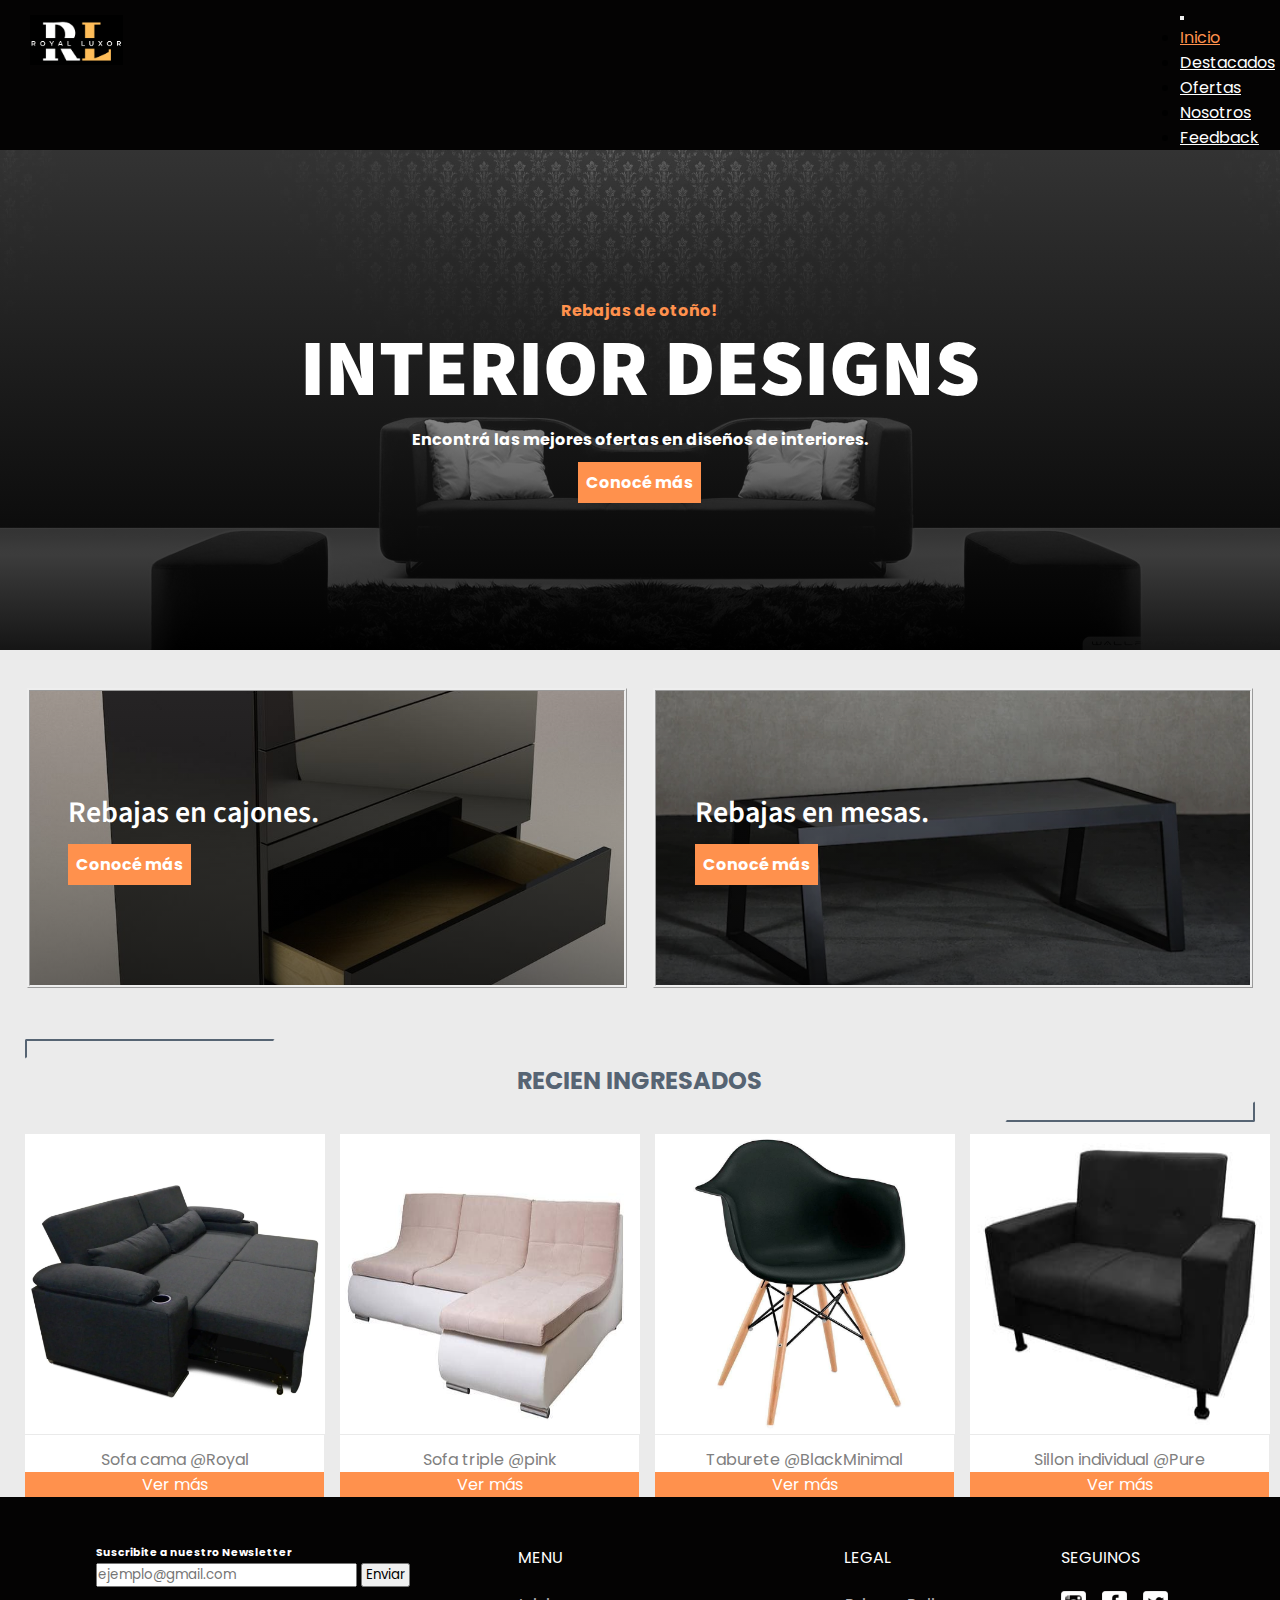
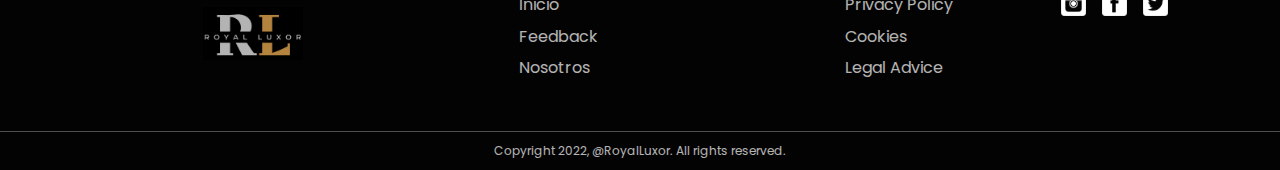
==== commit 3f9979a6: "Entrega final" ====
--- a/index.html
+++ b/index.html
@@ -3,9 +3,10 @@
 
 <head>
     <meta charset="UTF-8">
-    <meta http-equiv="X-UA-Compatible" content="IE=edge">
     <meta name="viewport" content="width=device-width, initial-scale=1.0">
-    <meta name="description" content="Muebles de lujo para interiores y exteriores. Diseños exclusivos. Envíos a todo el pais. 12 cuotas sin interés.">
+    <meta name="description"
+        content="Muebles de lujo para interiores y exteriores. Diseños exclusivos. Envíos a todo el pais. 12 cuotas sin interés.">
+    <meta name="keywords" content="royal, luxor, lujo, interiores, exteriores, muebles, diseño, minimalista">
     <title>Royal Luxor</title>
     <link href="https://cdn.jsdelivr.net/npm/bootstrap@5.2.0-beta1/dist/css/bootstrap.min.css" rel="stylesheet"
         integrity="sha384-0evHe/X+R7YkIZDRvuzKMRqM+OrBnVFBL6DOitfPri4tjfHxaWutUpFmBp4vmVor" crossorigin="anonymous">
@@ -55,21 +56,21 @@
         </header>
 
         <main class="main">
-            <section class="portada">
+            <section class="portada" alt="portada">
                 <p class="textoArriba">Rebajas de otoño!</p>
                 <h1>INTERIOR DESIGNS</h1>
                 <p class="textoAbajo">Encontrá las mejores ofertas en diseños de interiores.</p>
                 <a href="./secciones/destacados.html">Conocé más</a>
             </section>
 
-            <div class="container-xxl">
+            <section class="container-xxl">
                 <section class="rebajas">
-                    <div class="cajones">
+                    <div class="cajones" alt="cajones">
                         <h2>Rebajas en cajones.</h2>
                         <a href="./secciones/destacados.html">Conocé más</a>
                     </div>
 
-                    <div class="mesas">
+                    <div class="mesas" alt="mesas">
                         <h2>Rebajas en mesas.</h2>
                         <a href="./secciones/destacados.html">Conocé más</a>
                     </div>
@@ -78,118 +79,118 @@
 
                 <div class="carrusel-index">
                     <div class="div-boton-ingresados">
-                    <button class="button type1">
-                        RECIEN INGRESADOS
+                        <button class="button type1">
+                            RECIEN INGRESADOS
                         </button>
                     </div>
                     <ul>
                         <li>
-                            <img src="img/carruselRecienIngresados/cama-matrimonio.webp">
-                            <div class="descripcion-carrusel">
-                                <p>Sofa cama @Royal</p>
-                                <a href="">Ver más</a>
-                            </div>
-                        </li>
-                        <li>
-                            <img src="img/carruselRecienIngresados/sofa-triple-rosa.jpg">
+                            <img src="img/carrusel-index/cama-matrimonio.webp" alt="Cama matrimonial">
+                            <div class="descripcion-carrusel">
+                                <p>Sofa cama @Royal</p>
+                                <a href="">Ver más</a>
+                            </div>
+                        </li>
+                        <li>
+                            <img src="img/carrusel-index/sofa-triple-rosa.jpg" alt="Sofa rosa">
                             <div class="descripcion-carrusel">
                                 <p>Sofa triple @pink</p>
                                 <a href="">Ver más</a>
                             </div>
                         </li>
                         <li>
-                            <img src="img/carruselRecienIngresados/silla minimalista.jpg">
+                            <img src="img/carrusel-index/silla minimalista.jpg" alt="Silla minimalista">
                             <div class="descripcion-carrusel">
                                 <p>Taburete @BlackMinimal</p>
                                 <a href="">Ver más</a>
                             </div>
                         </li>
                         <li>
-                            <img src="img/carruselRecienIngresados/sillon individual.jpg">
+                            <img src="img/carrusel-index/sillon individual.jpg" alt="Sillon individual">
                             <div class="descripcion-carrusel">
                                 <p>Sillon individual @Pure</p>
                                 <a href="">Ver más</a>
                             </div>
                         </li>
                         <li>
-                            <img src="img/carruselRecienIngresados/sofa-cama-marron.jpg">
+                            <img src="img/carrusel-index/sofa-cama-marron.jpg" alt="Sofa cama marron">
                             <div class="descripcion-carrusel">
                                 <p>Sofa @Tradicion</p>
                                 <a href="">Ver más</a>
                             </div>
                         </li>
                         <li>
-                            <img src="img/carruselRecienIngresados/tabureteMinimalista.png">
+                            <img src="img/carrusel-index/tabureteMinimalista.jpg" alt="Taburete minimalista">
                             <div class="descripcion-carrusel">
                                 <p>Sillon individual @Tabu</p>
                                 <a href="">Ver más</a>
                             </div>
                         </li>
                         <li>
-                            <img src="img/carruselRecienIngresados/silla-azul.jpg">
+                            <img src="img/carrusel-index/silla-azul.jpg" alt="Silla azul">
                             <div class="descripcion-carrusel">
                                 <p>Silla de oficina</p>
                                 <a href="">Ver más</a>
                             </div>
                         </li>
                         <li>
-                            <img src="img/carruselRecienIngresados/silla-negra.jpg">
+                            <img src="img/carrusel-index/silla-negra.jpg" alt="Silla negra">
                             <div class="descripcion-carrusel">
                                 <p>Taburete de oficina</p>
                                 <a href="">Ver más</a>
                             </div>
                         </li>
                         <li>
-                            <img src="img/carruselRecienIngresados/silla-tapizada.jpg">
+                            <img src="img/carrusel-index/silla-tapizada.jpg" alt="Silla tapizada">
                             <div class="descripcion-carrusel">
                                 <p>Silla de oficina</p>
                                 <a href="">Ver más</a>
                             </div>
                         </li>
                         <li>
-                            <img src="img/carruselRecienIngresados/sillon-negro.jpg">
+                            <img src="img/carrusel-index/sillon-negro.jpg" alt="Sillon negro">
                             <div class="descripcion-carrusel">
                                 <p>Sillon @Royal</p>
                                 <a href="">Ver más</a>
                             </div>
                         </li>
                         <li>
-                            <img src="img/carruselRecienIngresados/sillon-pequeño.jpg">
-                            <div class="descripcion-carrusel">
-                                <p>Sofa cama @Royal</p>
-                                <a href="">Ver más</a>
-                            </div>
-                        </li>
-                        <li>
-                            <img src="img/carruselRecienIngresados/sillon-semigris.jpg">
-                            <div class="descripcion-carrusel">
-                                <p>Sofa cama @Royal</p>
-                                <a href="">Ver más</a>
-                            </div>
-                        </li>
-                        <li>
-                            <img src="img/carruselRecienIngresados/sofa-3cuerpos-negro.jpg">
-                            <div class="descripcion-carrusel">
-                                <p>Sofa cama @Royal</p>
-                                <a href="">Ver más</a>
-                            </div>
-                        </li>
-                        <li>
-                            <img src="img/carruselRecienIngresados/cama-matrimonio.webp">
-                            <div class="descripcion-carrusel">
-                                <p>Sofa cama @Royal</p>
-                                <a href="">Ver más</a>
-                            </div>
-                        </li>
-                        <li>
-                            <img src="img/carruselRecienIngresados/sofa-cama-marron.jpg">
-                            <div class="descripcion-carrusel">
-                                <p>Sofa cama @Royal</p>
-                                <a href="">Ver más</a>
-                            </div>
-                        </li>
-                        <li>
-                            <img src="img/carruselRecienIngresados/sofa-doble.">
+                            <img src="img/carrusel-index/sillon-pequeño.jpg" alt="Sillon pequeño">
+                            <div class="descripcion-carrusel">
+                                <p>Sofa cama @Royal</p>
+                                <a href="">Ver más</a>
+                            </div>
+                        </li>
+                        <li>
+                            <img src="img/carrusel-index/sillon-semigris.jpg" alt="Sillon semigris">
+                            <div class="descripcion-carrusel">
+                                <p>Sofa cama @Royal</p>
+                                <a href="">Ver más</a>
+                            </div>
+                        </li>
+                        <li>
+                            <img src="img/carrusel-index/sofa-3cuerpos-negro.jpg" alt="Sofa negro 3 cuerpos">
+                            <div class="descripcion-carrusel">
+                                <p>Sofa cama @Royal</p>
+                                <a href="">Ver más</a>
+                            </div>
+                        </li>
+                        <li>
+                            <img src="img/carrusel-index/sofa-cama-marron.jpg" alt="Sofa cama marrron">
+                            <div class="descripcion-carrusel">
+                                <p>Sofa cama @Royal</p>
+                                <a href="">Ver más</a>
+                            </div>
+                        </li>
+                        <li>
+                            <img src="img/carrusel-index/sofa-quintuple.jpg" alt="sofa quintuple">
+                            <div class="descripcion-carrusel">
+                                <p>Sofa Quintuple @Royal</p>
+                                <a href="">Ver más</a>
+                            </div>
+                        </li>
+                        <li>
+                            <img src="img/carrusel-index/sofa-doble.">
                             <div class="descripcion-carrusel">
                                 <p>Sofa cama @Royal</p>
                                 <a href="">Ver más</a>
@@ -198,7 +199,7 @@
                     </ul>
                 </div>
 
-            </div>
+            </section>
 
         </main>
 
@@ -218,9 +219,9 @@
                 <div class="footer-menus">
                     <div class="footer-content-container">
                         <span class="menu-titulo-footer">menu</span>
-                        <a href="" class="menu-item-footer">Inicio</a>
-                        <a href="" class="menu-item-footer">Feedback</a>
-                        <a href="" class="menu-item-footer">Nosotros</a>
+                        <a href="./index.html" class="menu-item-footer">Inicio</a>
+                        <a href="./secciones/feedback.html" class="menu-item-footer">Feedback</a>
+                        <a href="./secciones/nosotros.html" class="menu-item-footer">Nosotros</a>
                     </div>
                     <div class="footer-content-container">
                         <span class="menu-titulo-footer">legal</span>
--- a/estilos/style.css
+++ b/estilos/style.css
@@ -5,6 +5,8 @@
 :root {
   --colorNaranja: rgba(255, 145, 77, 255);
   --colorNegro: #040303;
+  --colorBody: #ebebeb;
+  --colorGris: #8A8A8A;
 }
 
 * {
@@ -16,7 +18,7 @@
 }
 
 body {
-  background-color: #ebebeb;
+  background-color: var(--colorBody);
 }
 
 .botonGeneral, .portada a, .rebajas a {
@@ -38,12 +40,9 @@
       grid-template-columns: 1fr 1fr 1fr;
   -ms-grid-rows: 0.4fr auto 0.5fr;
       grid-template-rows: 0.4fr auto 0.5fr;
-      grid-template-areas: "header header header"- "main main main"- "footer footer footer";
-}
-
-/* ----------------------------------------------------- HEADER -----------------------------------------------------*/
+      grid-template-areas: "header header header" "main main main" "footer footer footer";
+}
+
 .header {
   -ms-grid-row: 1;
   -ms-grid-column: 1;
@@ -97,7 +96,6 @@
   width: 100%;
 }
 
-/* ----------------------------------------------------------- BODY ----------------------------------------------------------- */
 /* ------------------------INDEX------------------------ */
 .main {
   -ms-grid-row: 2;
@@ -110,11 +108,12 @@
   background-image: -webkit-gradient(linear, left top, left bottom, from(rgba(255, 255, 255, 0.2)), to(rgba(0, 0, 0, 0.9))), url(../img/Portada/portada.jpg);
   background-image: linear-gradient(rgba(255, 255, 255, 0.2), rgba(0, 0, 0, 0.9)), url(../img/Portada/portada.jpg);
   width: 100%;
-  height: 90vh;
+  height: 500px;
   -ms-flex-wrap: nowrap;
       flex-wrap: nowrap;
   background-position: bottom;
   background-repeat: no-repeat;
+  background-size: cover;
   display: -webkit-box;
   display: -ms-flexbox;
   display: flex;
@@ -403,11 +402,19 @@
   grid-area: main;
 }
 
+#div-boton-ingresados {
+  margin-top: 20px;
+}
+
+#div-boton-ingresados button {
+  font-size: 30px;
+}
+
 .container-main-destacados {
   width: 100%;
   max-width: 1100px;
   margin: auto;
-  margin-top: 60px;
+  margin-top: 20px;
   margin-bottom: 60px;
   display: -ms-grid;
   display: grid;
@@ -557,6 +564,7 @@
 
 .owl-container .titulo {
   text-align: center;
+  margin-top: 20px;
 }
 
 .div-carrusel-ofertas {
@@ -585,7 +593,15 @@
 .descripcion-carrusel-ofertas {
   background-color: white;
   width: 100%;
+  height: 150px;
   border-top: 1px solid rgba(51, 51, 51, 0.1);
+  display: -webkit-box;
+  display: -ms-flexbox;
+  display: flex;
+  -webkit-box-orient: vertical;
+  -webkit-box-direction: normal;
+      -ms-flex-direction: column;
+          flex-direction: column;
 }
 
 .descripcion-carrusel-ofertas p {
@@ -612,10 +628,10 @@
   -webkit-box-direction: normal;
       -ms-flex-direction: column;
           flex-direction: column;
-  -webkit-box-pack: center;
-      -ms-flex-pack: center;
-          justify-content: center;
-  margin-top: 5px;
+  -webkit-box-pack: end;
+      -ms-flex-pack: end;
+          justify-content: flex-end;
+  margin-top: auto;
 }
 
 .descripcion-carrusel-ofertas .container-xl span {
@@ -699,6 +715,214 @@
 
 .imagen-nosotros .imagen-2020 {
   background-image: url(../img/nosotros/banderas-2020.jpg);
+}
+
+/* ------------------- FEEDBACK ------------------- */
+.background {
+  display: -webkit-box;
+  display: -ms-flexbox;
+  display: flex;
+  min-height: 100vh;
+}
+
+.container {
+  -webkit-box-flex: 0;
+      -ms-flex: 0 1 900px;
+          flex: 0 1 900px;
+  margin: auto;
+  padding: 10px;
+}
+
+.screen {
+  position: relative;
+  background: #3e3e3e;
+  border-radius: 5px;
+}
+
+.screen:after {
+  content: '';
+  display: block;
+  position: absolute;
+  top: 0;
+  left: 20px;
+  right: 20px;
+  bottom: 0;
+  border-radius: 15px;
+  -webkit-box-shadow: 0 20px 40px rgba(0, 0, 0, 0.4);
+          box-shadow: 0 20px 40px rgba(0, 0, 0, 0.4);
+  z-index: -1;
+}
+
+.screen-header {
+  display: -webkit-box;
+  display: -ms-flexbox;
+  display: flex;
+  -webkit-box-align: center;
+      -ms-flex-align: center;
+          align-items: center;
+  padding: 10px 20px;
+  background: #4d4d4f;
+  border-top-left-radius: 15px;
+  border-top-right-radius: 15px;
+}
+
+.screen-header-left {
+  margin-right: auto;
+}
+
+.screen-header-button {
+  display: inline-block;
+  width: 8px;
+  height: 8px;
+  margin-right: 3px;
+  border-radius: 8px;
+  background: var(--colorBody);
+}
+
+.screen-header-button.close {
+  background: black;
+}
+
+.screen-header-button.maximize {
+  background: var(--colorNaranja);
+}
+
+.screen-header-button.minimize {
+  background: black;
+}
+
+.screen-header-right {
+  display: -webkit-box;
+  display: -ms-flexbox;
+  display: flex;
+}
+
+.screen-header-ellipsis {
+  width: 3px;
+  height: 3px;
+  margin-left: 2px;
+  border-radius: 8px;
+  background: #999;
+}
+
+.screen-body {
+  display: -webkit-box;
+  display: -ms-flexbox;
+  display: flex;
+}
+
+.screen-body-item {
+  -webkit-box-flex: 1;
+      -ms-flex: 1;
+          flex: 1;
+  padding: 50px;
+}
+
+.screen-body-item.left {
+  display: -webkit-box;
+  display: -ms-flexbox;
+  display: flex;
+  -webkit-box-orient: vertical;
+  -webkit-box-direction: normal;
+      -ms-flex-direction: column;
+          flex-direction: column;
+}
+
+.app-title {
+  display: -webkit-box;
+  display: -ms-flexbox;
+  display: flex;
+  -webkit-box-orient: vertical;
+  -webkit-box-direction: normal;
+      -ms-flex-direction: column;
+          flex-direction: column;
+  position: relative;
+  color: var(--colorNaranja);
+  font-size: 26px;
+}
+
+.app-title:after {
+  content: '';
+  display: block;
+  position: absolute;
+  left: 0;
+  bottom: -10px;
+  width: 25px;
+  height: 4px;
+  background: var(--colorNaranja);
+}
+
+.app-contact {
+  margin-top: auto;
+  font-size: 15px;
+  color: var(--colorGris);
+}
+
+.app-form-group {
+  margin-bottom: 15px;
+}
+
+.app-form-group.message {
+  margin-top: 40px;
+}
+
+.app-form-group.buttons {
+  margin-bottom: 0;
+  text-align: right;
+}
+
+.app-form-control {
+  width: 100%;
+  padding: 10px 0;
+  background: none;
+  border: none;
+  border-bottom: 1px solid var(--colorGris);
+  color: #ddd;
+  font-size: 14px;
+  text-transform: uppercase;
+  outline: none;
+  -webkit-transition: border-color .2s;
+  transition: border-color .2s;
+}
+
+.app-form-control::-webkit-input-placeholder {
+  color: #8A8A8A;
+}
+
+.app-form-control:-ms-input-placeholder {
+  color: #8A8A8A;
+}
+
+.app-form-control::-ms-input-placeholder {
+  color: #8A8A8A;
+}
+
+.app-form-control::placeholder {
+  color: #8A8A8A;
+}
+
+.app-form-control:focus {
+  border-bottom-color: #ddd;
+}
+
+.app-form-button {
+  background: none;
+  border: none;
+  margin-right: 5px;
+  color: var(--colorNaranja);
+  font-size: 14px;
+  cursor: pointer;
+  outline: none;
+}
+
+.app-form-button:hover {
+  font-size: 15px;
+}
+
+.dribbble {
+  width: 20px;
+  height: 20px;
+  margin: 0 5px;
 }
 
 /* ------------------- FOOTER ------------------- */
@@ -802,8 +1026,8 @@
   padding-left: 1px;
   color: white;
   text-decoration: none;
-  -webkit-transition: 0.3s;
-  transition: 0.3s;
+  -webkit-transition: 0.1s;
+  transition: 0.1s;
 }
 
 .menu-item-footer:hover {
@@ -908,6 +1132,28 @@
   .container-main-destacados .box-img-destacados:nth-child(8) {
     -ms-grid-column: span 2;
         grid-column-start: span 2;
+  }
+}
+
+@media (max-width: 1084px) {
+  .renglon-nosotros .imagen-nosotros {
+    width: 40%;
+  }
+  .renglon-nosotros .titulo-texto-nosotros {
+    width: 40%;
+  }
+  .renglon-nosotros .imagen-nosotros div {
+    margin-top: 5%;
+  }
+}
+
+@media (max-width: 1013px) {
+  .renglon-nosotros .div-numero-nosotros p {
+    font-size: 45px;
+    margin-top: 30%;
+  }
+  .renglon-nosotros .titulo-texto-nosotros .texto-nosotros p {
+    font-size: small;
   }
 }
 
@@ -979,9 +1225,6 @@
     -webkit-box-direction: normal;
         -ms-flex-direction: column;
             flex-direction: column;
-    -webkit-box-pack: justify;
-        -ms-flex-pack: justify;
-            justify-content: space-between;
     -webkit-box-align: center;
         -ms-flex-align: center;
             align-items: center;
@@ -993,17 +1236,15 @@
     display: -ms-flexbox;
     display: flex;
     width: 99vw;
-  }
-  .header nav ul li {
     margin-top: 4px;
   }
-  .header figure img {
-    width: 190px;
-    height: 190px;
+  .container-fluid button {
+    -webkit-transition: 50s;
+    transition: 50s;
   }
   .header nav ul li a {
     padding: 5px;
-    background-color: #ff914d;
+    background-color: var(--colorNaranja);
     width: 100%;
     text-align: center;
   }
@@ -1011,9 +1252,8 @@
     -webkit-transform: scale(0.97);
             transform: scale(0.97);
   }
-  .header nav ul li #link-a-navbar-categorias {
-    background-color: white;
-    color: black;
+  .header nav ul li #link-a-navbar-inicio {
+    color: white;
   }
 }
 
@@ -1057,6 +1297,12 @@
   .container-main-destacados .box-img-destacados:nth-child(8) {
     -ms-grid-column: span 1;
         grid-column-start: span 1;
+  }
+}
+
+@media (max-width: 837px) {
+  .renglon-nosotros .div-numero-nosotros p {
+    margin-top: 38%;
   }
 }
 
@@ -1149,6 +1395,12 @@
   }
 }
 
+@media (max-width: 686px) {
+  .renglon-nosotros .div-numero-nosotros p {
+    margin-top: 45%;
+  }
+}
+
 @media screen and (max-width: 620px) {
   .galeriaDestacados {
     padding-top: 5px;
@@ -1160,35 +1412,84 @@
   }
 }
 
+@media (max-width: 610px) {
+  .renglon-nosotros .titulo-texto-nosotros .texto-nosotros p {
+    font-size: 10px;
+  }
+  .screen-body {
+    padding: 40px;
+  }
+  .screen-body-item {
+    padding: 0;
+  }
+}
+
+@media screen and (max-width: 520px) {
+  .renglon-nosotros .div-numero-nosotros p {
+    font-size: 35px;
+    margin-top: 65%;
+  }
+  .screen-body {
+    -webkit-box-orient: vertical;
+    -webkit-box-direction: normal;
+        -ms-flex-direction: column;
+            flex-direction: column;
+  }
+  .screen-body-item.left {
+    margin-bottom: 30px;
+  }
+  .app-title {
+    -webkit-box-orient: horizontal;
+    -webkit-box-direction: normal;
+        -ms-flex-direction: row;
+            flex-direction: row;
+  }
+  .app-title span {
+    margin-right: 12px;
+  }
+  .app-title:after {
+    display: none;
+  }
+}
+
 @media screen and (max-width: 480px) {
   .portada h1 {
     font-size: 40px;
   }
+  .portada .textoArriba {
+    margin-bottom: 1px;
+  }
   .rebajas > div {
     width: 350px;
     height: 175px;
   }
 }
 
+@media screen and (max-width: 440px) {
+  .div-numero-nosotros p {
+    -webkit-writing-mode: vertical-lr;
+        -ms-writing-mode: tb-lr;
+            writing-mode: vertical-lr;
+    text-orientation: sideways;
+  }
+}
+
 @media screen and (max-width: 417px) {
   .portada .textoAbajo {
     text-align: center;
   }
 }
 
-.cuadrado--cuadrado {
-  background-color: red;
-}
-
-.cuadrado--cuadradoDos {
-  background-color: green;
-}
-
-.cuadrado--cuadradoTres {
-  background-color: blue;
-}
-
-.cuadrado--cuadradoCuatro {
-  background-color: purple;
+@media screen and (max-width: 388px) {
+  .renglon-nosotros {
+    height: 240px;
+  }
+}
+
+@media screen and (max-width: 371px) {
+  .rebajas > div {
+    width: 250px;
+    height: 125px;
+  }
 }
 /*# sourceMappingURL=style.css.map */